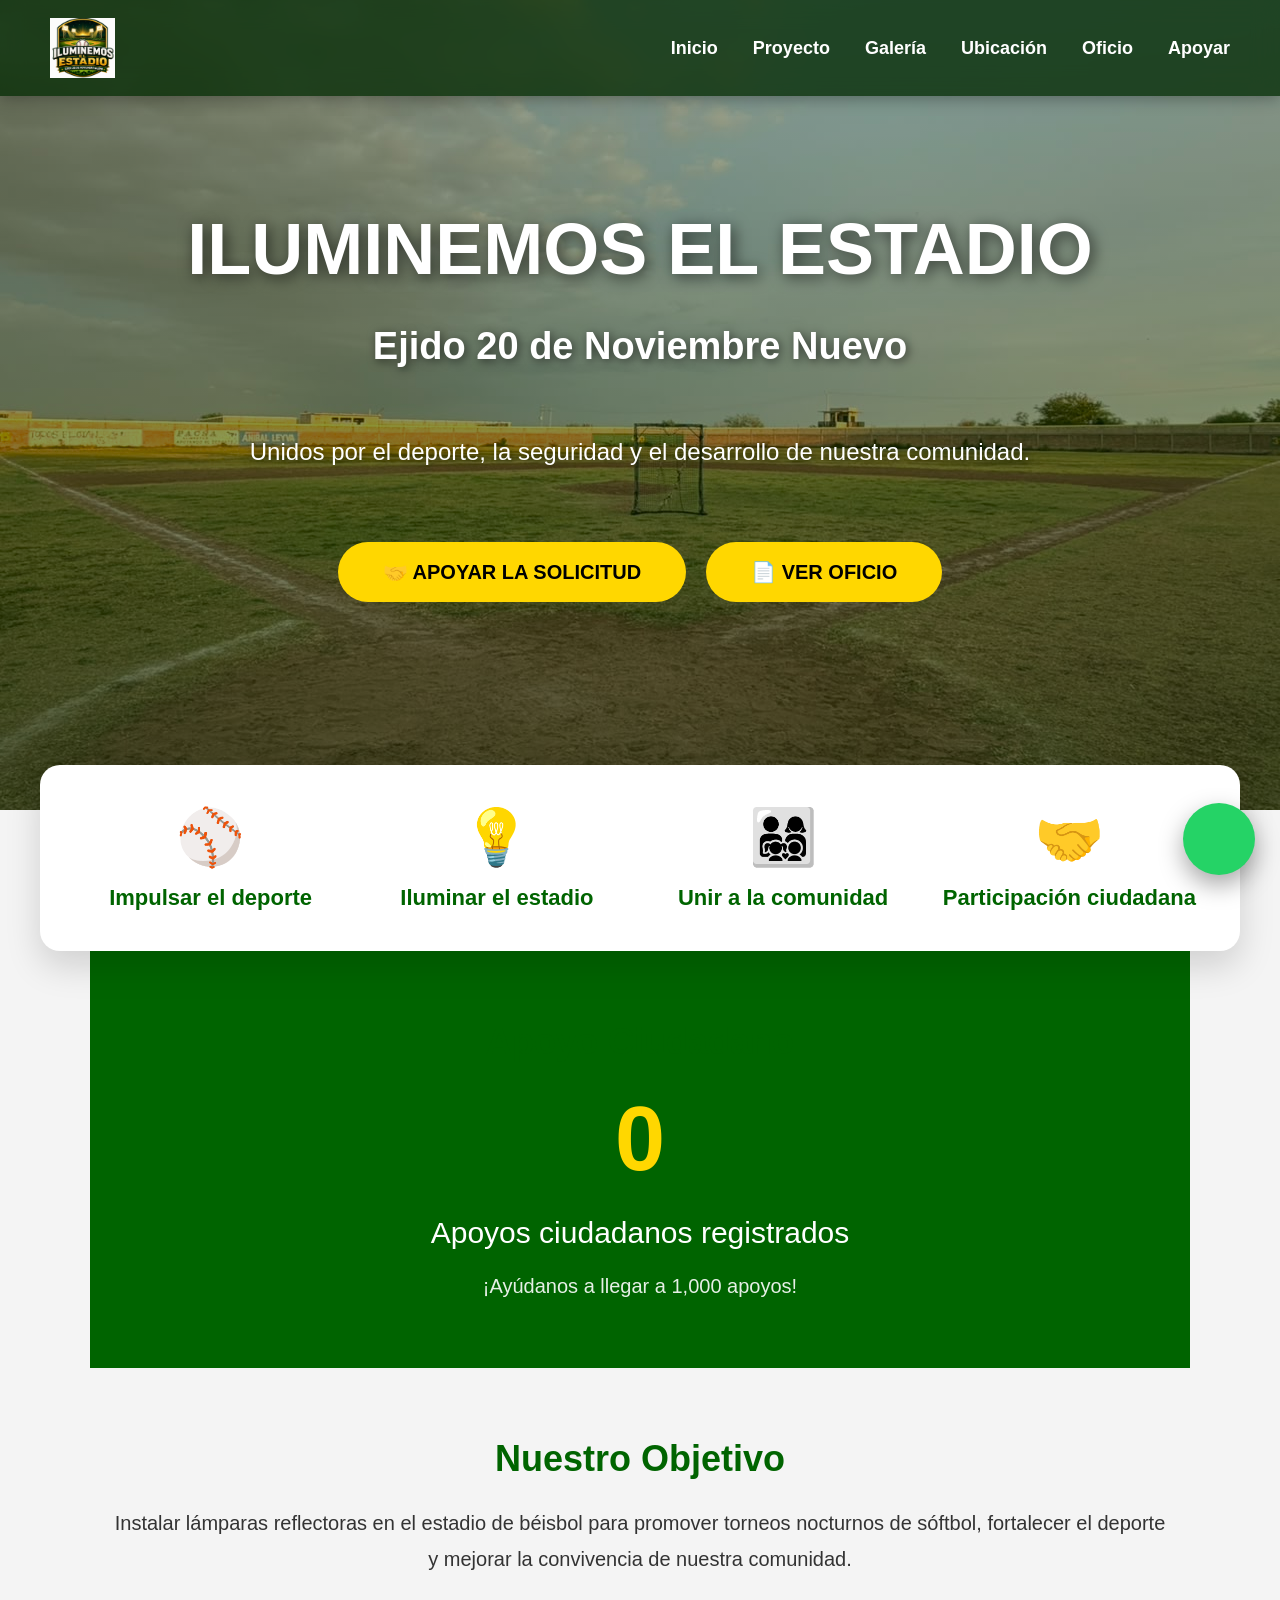
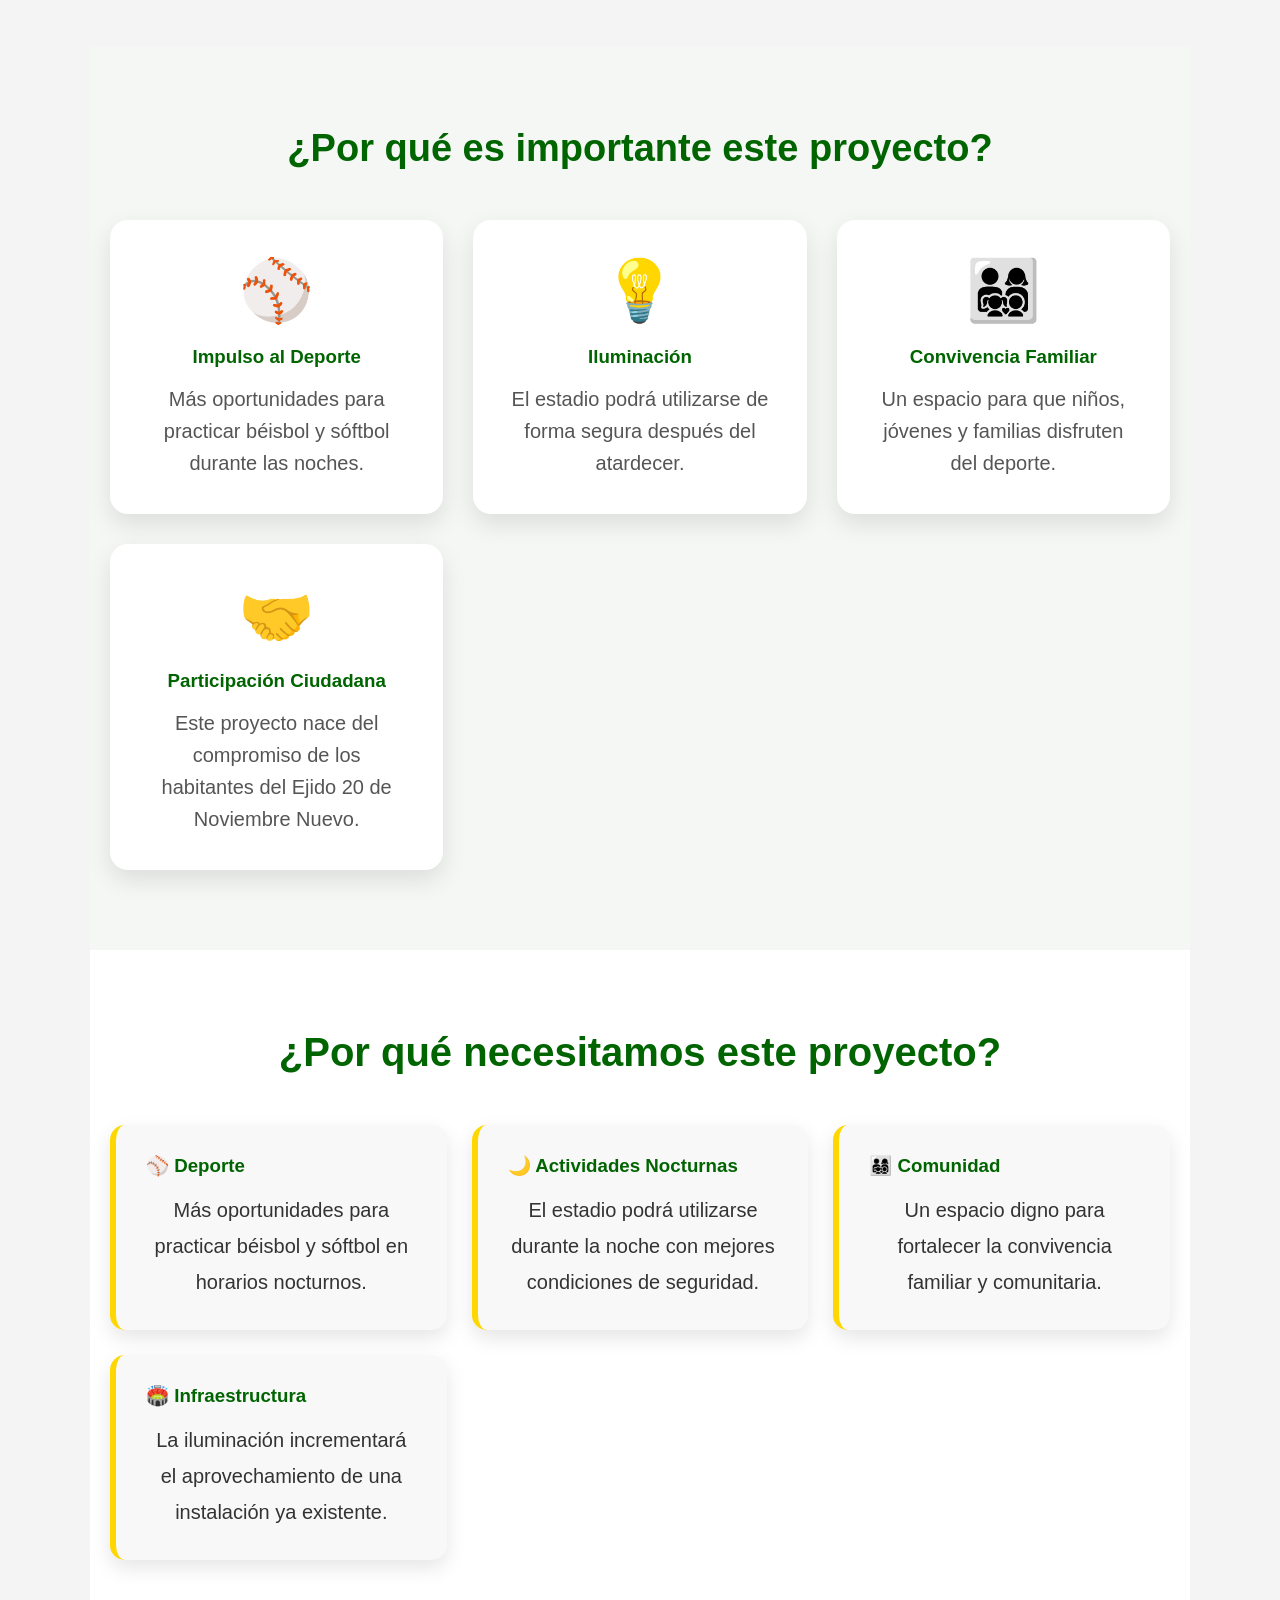
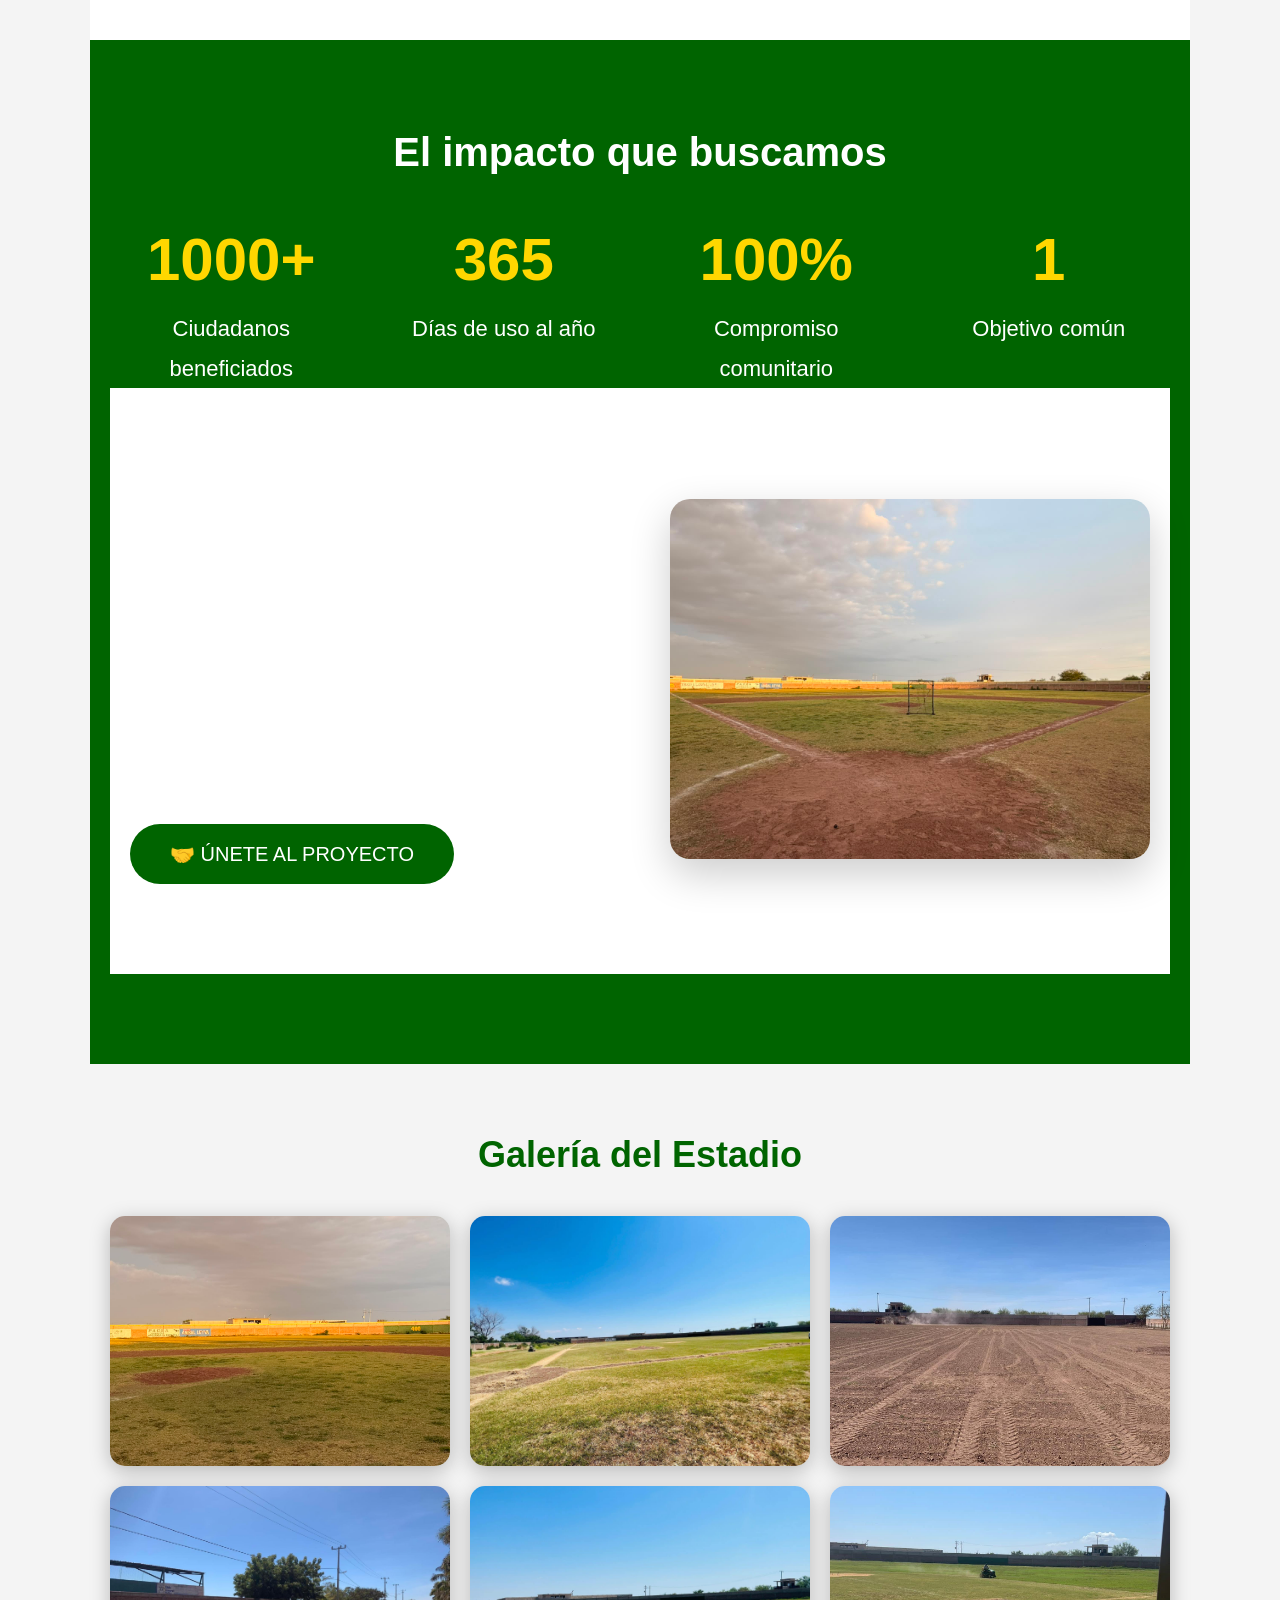
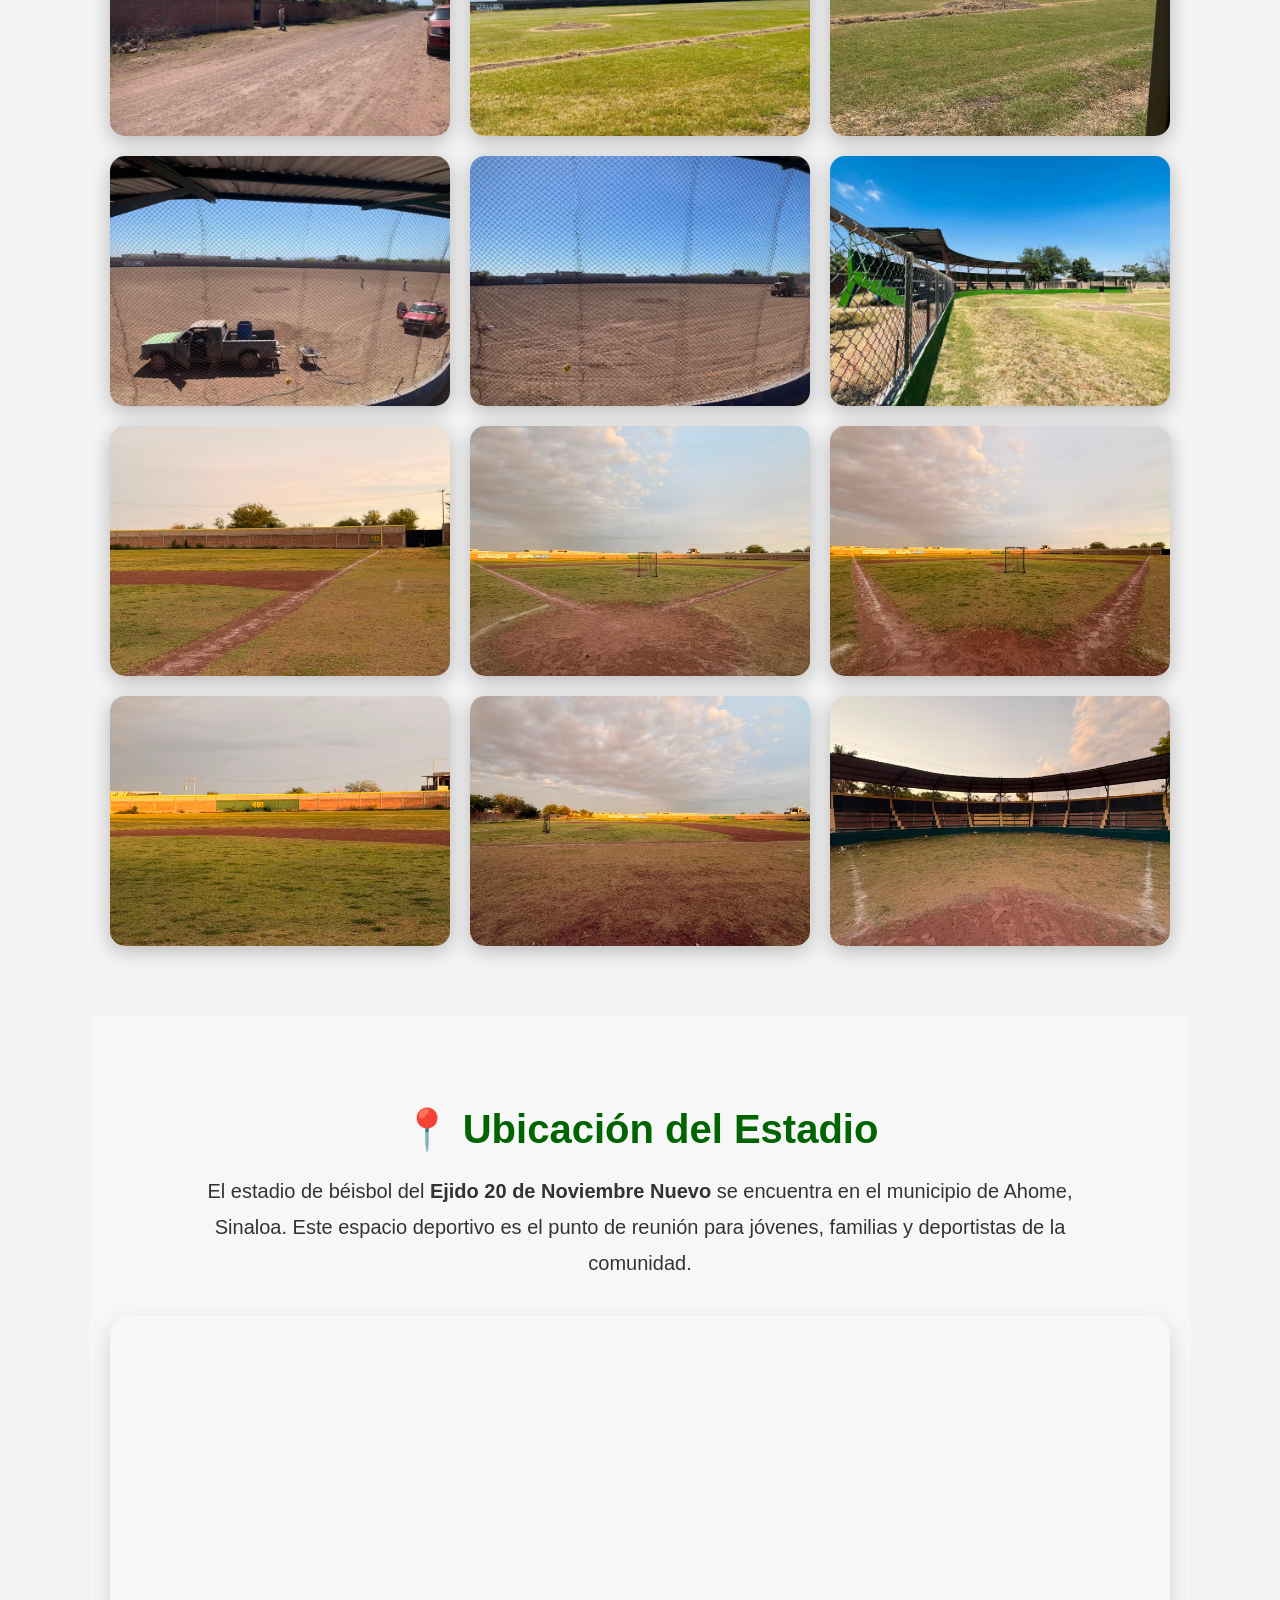
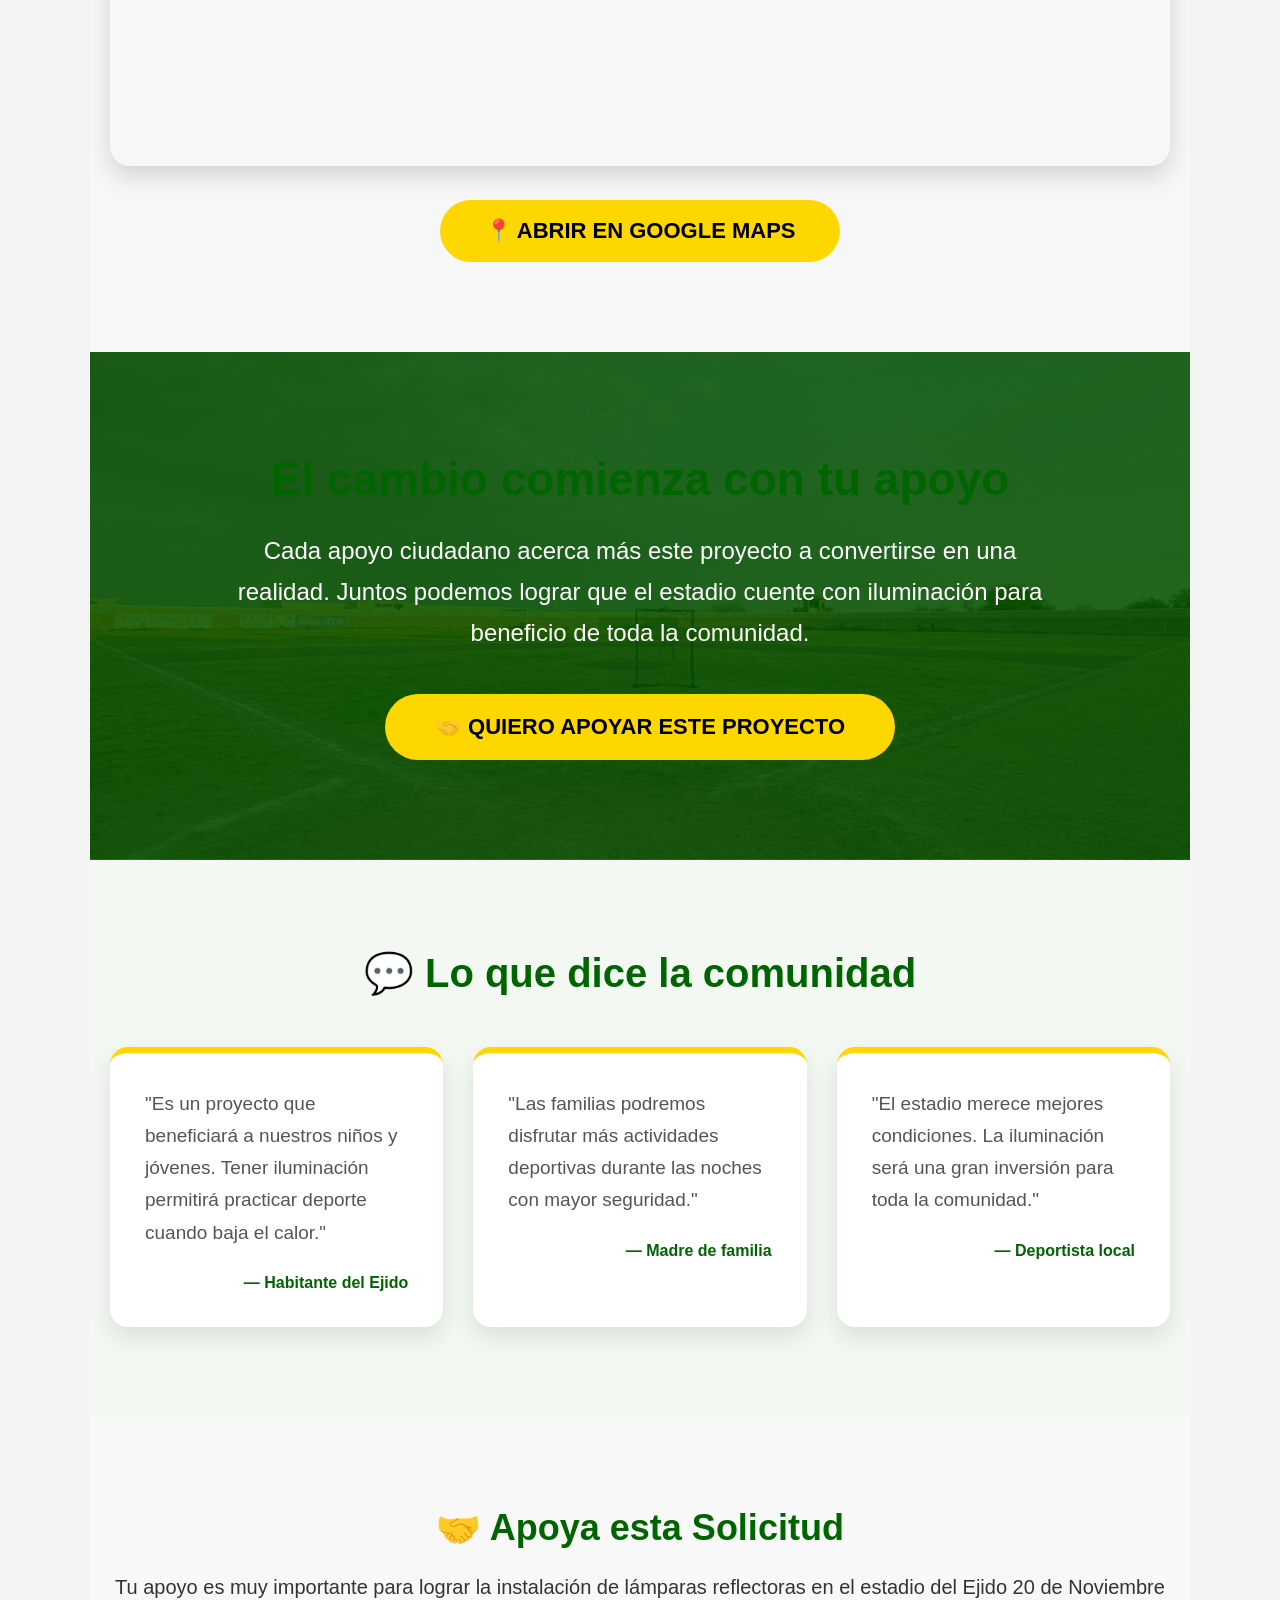
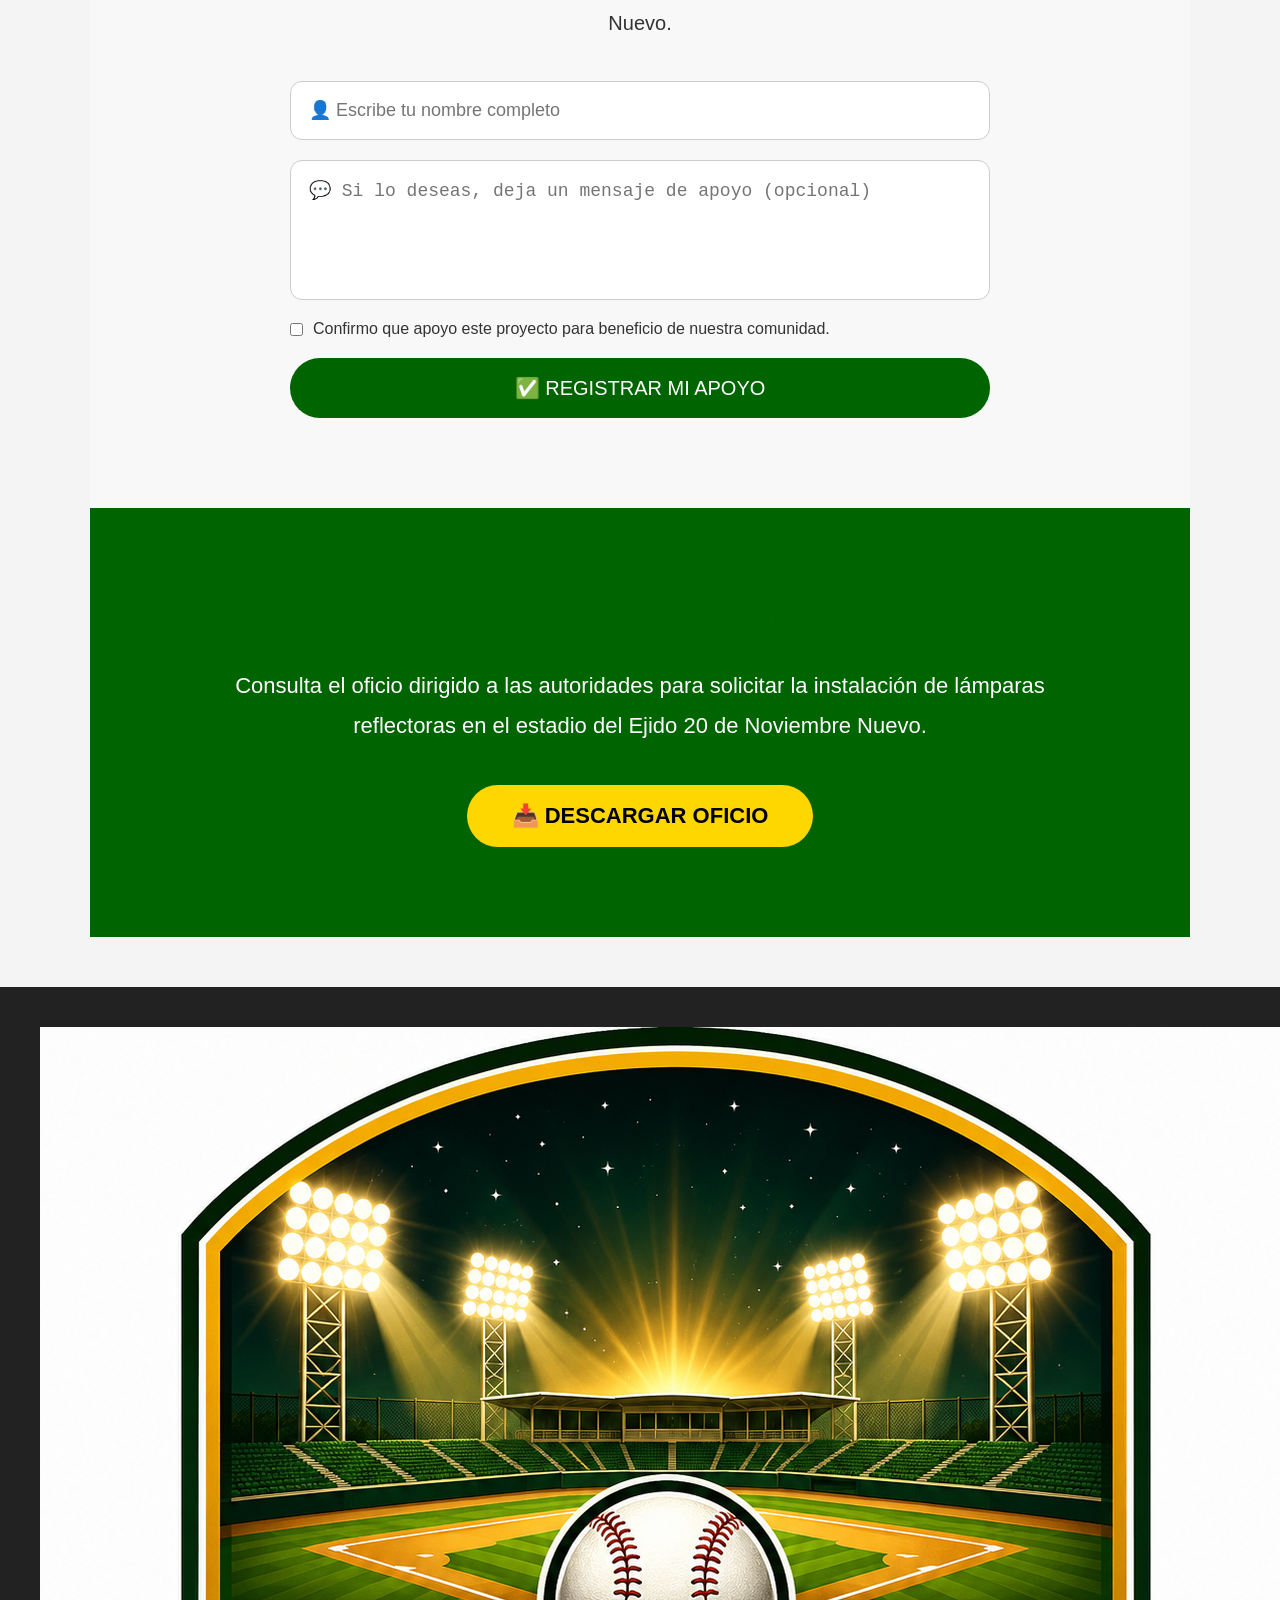
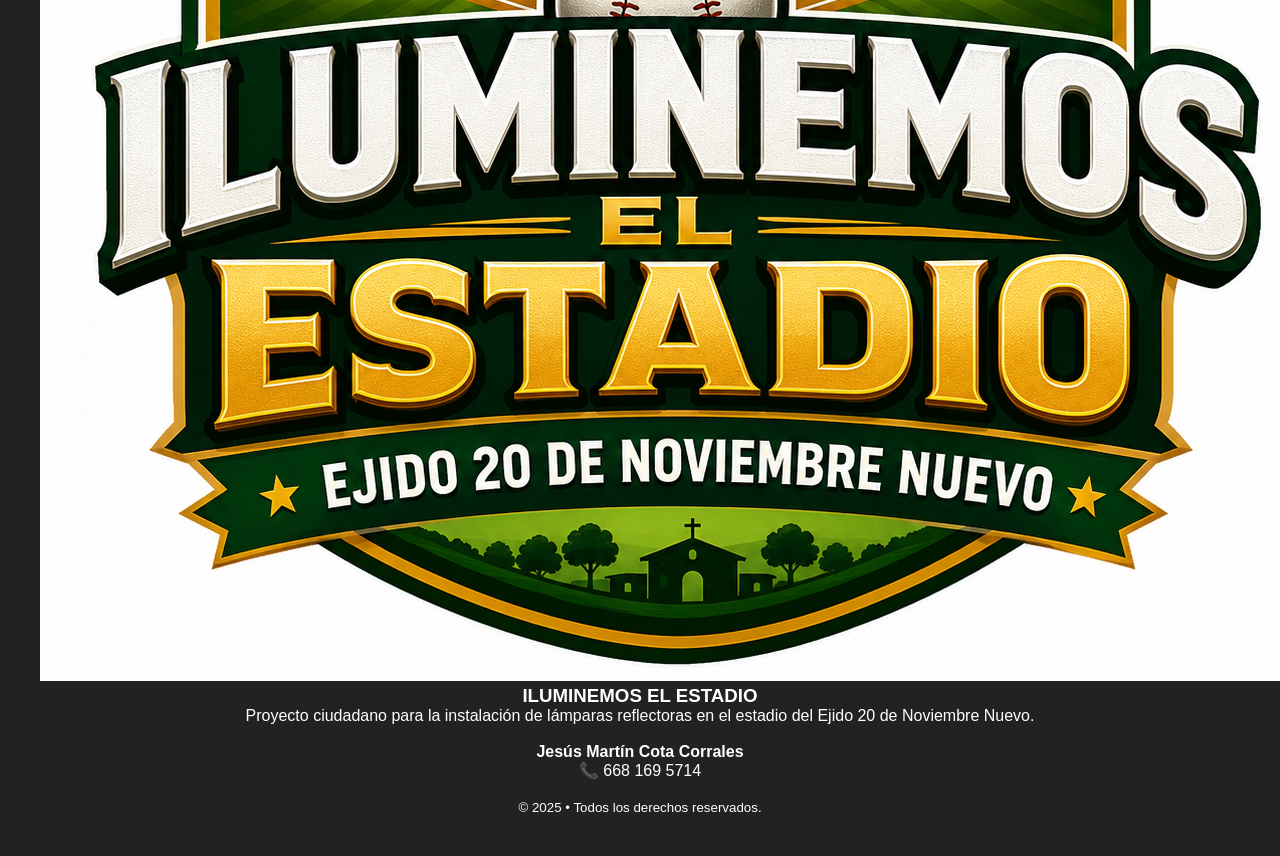
==== index.html @ bdc532b8 "Primera versión del proyecto Iluminemos el Estadio" ====
<!DOCTYPE html>
<html lang="es">

<head>

    <meta charset="UTF-8">

    <meta name="viewport" content="width=device-width, initial-scale=1.0">

    <title>Iluminemos el Estadio | Proyecto Ciudadano | Ejido 20 de Noviembre Nuevo</title>

    <meta property="og:title" content="Iluminemos el Estadio">

    <meta property="og:description"
          content="Proyecto ciudadano para instalar lámparas reflectoras en el estadio del Ejido 20 de Noviembre Nuevo.">

    <meta property="og:type" content="website">

    <meta property="og:image" content="img/estadio10.jpg">

    <meta property="og:locale" content="es_MX">

    <meta name="theme-color" content="#006400">

    <link rel="icon" type="image/png" href="assets/logo/logo.png">

    <link rel="stylesheet" href="assets/css/style.css">

</head>

<body>

<nav class="navbar">

    <div class="logo">
        <img src="assets/logo/logo.png" alt="Iluminemos el Estadio">
    </div>

    <ul>
        <li><a href="#">Inicio</a></li>
        <li><a href="#proyecto">Proyecto</a></li>
        <li><a href="#galeria">Galería</a></li>
        <li><a href="#ubicacion">Ubicación</a></li>
        <li><a href="#oficio">Oficio</a></li>
        <li><a href="#formulario">Apoyar</a></li>
    </ul>

</nav>

<header class="hero">

    <h1>ILUMINEMOS EL ESTADIO</h1>

    <h2>Ejido 20 de Noviembre Nuevo</h2>

    <p class="slogan">
        Unidos por el deporte, la seguridad y el desarrollo de nuestra comunidad.
    </p>

<div class="hero-buttons">
    <a href="#formulario">
        <button>🤝 APOYAR LA SOLICITUD</button>
    </a>

    <a href="docs/oficio.pdf" target="_blank">
        <button class="btn-secundario">📄 VER OFICIO</button>
    </a>
</div>

</header>
<section class="acciones">

    <div class="accion">
        ⚾
        <h3>Impulsar el deporte</h3>
    </div>

    <div class="accion">
        💡
        <h3>Iluminar el estadio</h3>
    </div>

    <div class="accion">
        👨‍👩‍👧‍👦
        <h3>Unir a la comunidad</h3>
    </div>

    <div class="accion">
        🤝
        <h3>Participación ciudadana</h3>
    </div>

</section>
<!-- ================= CONTADOR ================= -->

<section id="contador">

    <h2>Apoyo Ciudadano</h2>

    <div class="contador-box">

        <h1 id="numeroApoyos">0</h1>

<p>Apoyos ciudadanos registrados</p>

<p id="faltanApoyos"></p>

        <span>¡Ayúdanos a llegar a 1,000 apoyos!</span>

    </div>

</section>
<section id="proyecto">

    <h2>Nuestro Objetivo</h2>

    <p>
        Instalar lámparas reflectoras en el estadio de béisbol para promover
        torneos nocturnos de sóftbol, fortalecer el deporte y mejorar la
        convivencia de nuestra comunidad.
    </p>

</section>

<!-- ================= BENEFICIOS ================= -->

<section id="beneficios">

    <h2>¿Por qué es importante este proyecto?</h2>

    <div class="cards">

        <div class="card">
            <div class="icono">⚾</div>
            <h3>Impulso al Deporte</h3>
            <p>Más oportunidades para practicar béisbol y sóftbol durante las noches.</p>
        </div>

        <div class="card">
            <div class="icono">💡</div>
            <h3>Iluminación</h3>
            <p>El estadio podrá utilizarse de forma segura después del atardecer.</p>
        </div>

        <div class="card">
            <div class="icono">👨‍👩‍👧‍👦</div>
            <h3>Convivencia Familiar</h3>
            <p>Un espacio para que niños, jóvenes y familias disfruten del deporte.</p>
        </div>

        <div class="card">
            <div class="icono">🤝</div>
            <h3>Participación Ciudadana</h3>
            <p>Este proyecto nace del compromiso de los habitantes del Ejido 20 de Noviembre Nuevo.</p>
        </div>

    </div>

</section>
<section id="impacto">

    <h2>¿Por qué necesitamos este proyecto?</h2>

    <div class="impacto-grid">

        <div class="impacto-card">
            <h3>⚾ Deporte</h3>
            <p>Más oportunidades para practicar béisbol y sóftbol en horarios nocturnos.</p>
        </div>

        <div class="impacto-card">
            <h3>🌙 Actividades Nocturnas</h3>
            <p>El estadio podrá utilizarse durante la noche con mejores condiciones de seguridad.</p>
        </div>

        <div class="impacto-card">
            <h3>👨‍👩‍👧‍👦 Comunidad</h3>
            <p>Un espacio digno para fortalecer la convivencia familiar y comunitaria.</p>
        </div>

        <div class="impacto-card">
            <h3>🏟️ Infraestructura</h3>
            <p>La iluminación incrementará el aprovechamiento de una instalación ya existente.</p>
        </div>

    </div>

</section>
<section id="estadisticas">

    <h2>El impacto que buscamos</h2>

    <div class="stats">

        <div class="stat">
            <h3>1000+</h3>
            <p>Ciudadanos beneficiados</p>
        </div>

        <div class="stat">
            <h3>365</h3>
            <p>Días de uso al año</p>
        </div>

        <div class="stat">
            <h3>100%</h3>
            <p>Compromiso comunitario</p>
        </div>

        <div class="stat">
            <h3>1</h3>
            <p>Objetivo común</p>
        </div>

    </div>
    <section id="vision">

    <div class="vision-contenido">

        <div class="vision-texto">

            <h2>Nuestra Visión</h2>

            <p>
                Queremos que el estadio del Ejido 20 de Noviembre Nuevo sea un espacio
                iluminado, seguro y activo todos los días del año. La instalación de
                reflectores permitirá impulsar el deporte, fortalecer la convivencia
                familiar y brindar nuevas oportunidades para niñas, niños, jóvenes y
                adultos de nuestra comunidad.
            </p>

            <a href="#formulario">
                <button>🤝 ÚNETE AL PROYECTO</button>
            </a>

        </div>

        <div class="vision-imagen">

            <img src="img/estadio10.jpg" alt="Estadio">

        </div>

    </div>

</section>

</section>
<!-- ================= GALERÍA ================= -->

<section id="galeria">

    <h2>Galería del Estadio</h2>

    <div class="galeria">

        <img src="img/estadio0.jpg" alt="Estadio 0">
        <img src="img/estadio1.jpg" alt="Estadio 1">
        <img src="img/estadio2.jpg" alt="Estadio 2">
        <img src="img/estadio3.jpg" alt="Estadio 3">
        <img src="img/estadio4.jpg" alt="Estadio 4">
        <img src="img/estadio5.jpg" alt="Estadio 5">
        <img src="img/estadio6.jpg" alt="Estadio 6">
        <img src="img/estadio7.jpg" alt="Estadio 7">
        <img src="img/estadio8.jpg" alt="Estadio 8">
        <img src="img/estadio9.jpg" alt="Estadio 9">
        <img src="img/estadio10.jpg" alt="Estadio 10">
        <img src="img/estadio11.jpg" alt="Estadio 11">
        <img src="img/estadio12.jpg" alt="Estadio 12">
        <img src="img/estadio13.jpg" alt="Estadio 13">
        <img src="img/estadio14.jpg" alt="Estadio 14">

    </div>

</section>
<!-- ================= UBICACIÓN ================= -->

<section id="ubicacion">

    <h2>📍 Ubicación del Estadio</h2>

    <p>
        El estadio de béisbol del <strong>Ejido 20 de Noviembre Nuevo</strong>
        se encuentra en el municipio de Ahome, Sinaloa. Este espacio deportivo
        es el punto de reunión para jóvenes, familias y deportistas de la comunidad.
    </p>

    <div class="mapa">

        <iframe
            src="https://www.google.com/maps/embed?pb=!1m14!1m12!1m3!1d1481.0289539110402!2d-108.96845811746958!3d25.744906361401046!2m3!1f0!2f0!3f0!3m2!1i1024!2i768!4f13.1!5e1!3m2!1ses-419!2smx!4v1783543541616!5m2!1ses-419!2smx"
            width="100%"
            height="450"
            style="border:0;"
            allowfullscreen=""
            loading="lazy"
            referrerpolicy="strict-origin-when-cross-origin">
        </iframe>

    </div>

    <div class="ubicacion-boton">

        <a href="https://maps.google.com/?q=25.744906,-108.968458"
           target="_blank">

            <button class="btn-pdf">
                📍 ABRIR EN GOOGLE MAPS
            </button>

        </a>

    </div>

</section>
<!-- ================= APOYA EL PROYECTO ================= -->

<section id="cta">

    <h2>El cambio comienza con tu apoyo</h2>

    <p>
        Cada apoyo ciudadano acerca más este proyecto a convertirse en una realidad.
        Juntos podemos lograr que el estadio cuente con iluminación para beneficio
        de toda la comunidad.
    </p>

    <a href="#formulario">
        <button>🤝 QUIERO APOYAR ESTE PROYECTO</button>
    </a>

</section>
<!-- ================= TESTIMONIOS ================= -->

<section id="testimonios">

    <h2>💬 Lo que dice la comunidad</h2>

    <div class="testimonios-grid">

        <div class="testimonio">
            <p>
                "Es un proyecto que beneficiará a nuestros niños y jóvenes. Tener
                iluminación permitirá practicar deporte cuando baja el calor."
            </p>

            <h4>— Habitante del Ejido</h4>
        </div>

        <div class="testimonio">
            <p>
                "Las familias podremos disfrutar más actividades deportivas durante
                las noches con mayor seguridad."
            </p>

            <h4>— Madre de familia</h4>
        </div>

        <div class="testimonio">
            <p>
                "El estadio merece mejores condiciones. La iluminación será una gran
                inversión para toda la comunidad."
            </p>

            <h4>— Deportista local</h4>
        </div>

    </div>

</section>

<!-- ================= FORMULARIO ================= -->

<section id="formulario">

    <h2>🤝 Apoya esta Solicitud</h2>

    <p>
        Tu apoyo es muy importante para lograr la instalación de lámparas
        reflectoras en el estadio del Ejido 20 de Noviembre Nuevo.
    </p>

    <form class="formulario">

        <input
            type="text"
            placeholder="👤 Escribe tu nombre completo"
            required
        >

        <textarea
            placeholder="💬 Si lo deseas, deja un mensaje de apoyo (opcional)"
        ></textarea>

        <label class="check">

            <input type="checkbox" required>

            Confirmo que apoyo este proyecto para beneficio de nuestra comunidad.

        </label>

        <button type="submit">

            ✅ REGISTRAR MI APOYO

        </button>

    </form>
</section>
<!-- ================= OFICIO ================= -->

<section id="oficio">

    <h2> Oficio de Solicitud</h2>

    <p>
        Consulta el oficio dirigido a las autoridades para solicitar la instalación
        de lámparas reflectoras en el estadio del Ejido 20 de Noviembre Nuevo.
    </p>

    <a href="docs/oficio.pdf" target="_blank">
        <button class="btn-pdf">
            📥 DESCARGAR OFICIO
        </button>
    </a>

</section>
<footer>

    <img src="assets/logo/logo.png" class="logo-footer">

    <h3>ILUMINEMOS EL ESTADIO</h3>

    <p>
        Proyecto ciudadano para la instalación de lámparas reflectoras
        en el estadio del Ejido 20 de Noviembre Nuevo.
    </p>

    <br>

    <p>

        <strong>Jesús Martín Cota Corrales</strong>

        <br>

        📞 668 169 5714

    </p>

    <br>

    <small>

        © 2025 • Todos los derechos reservados.

    </small>

</footer>

<div id="visor" class="visor">

    <span id="cerrar">&times;</span>

    <img id="imagenGrande" src="" alt="Imagen ampliada">

</div>

<!-- BOTÓN DE WHATSAPP -->

<a href="https://wa.me/526681695714?text=Hola,%20quiero%20apoyar%20el%20proyecto%20de%20iluminación%20del%20estadio."
   class="whatsapp"
   target="_blank">

    <!-- Tu SVG -->

</a>

<!-- MENSAJE DE ÉXITO -->

<div id="mensajeExito" class="mensaje-exito">

    <div class="mensaje-box">

        <h2>¡Gracias por tu apoyo!</h2>

        <p>
            Tu apoyo fue registrado correctamente.
            Cada participación ayuda a fortalecer esta iniciativa ciudadana.
        </p>

        <button onclick="cerrarMensaje()">
            Aceptar
        </button>

    </div>

</div>
<script src="assets/js/script.js"></script>

</body>

</html>
---- assets/css/style.css ----
*{
    margin:0;
    padding:0;
    box-sizing:border-box;
}

body{
    font-family:Arial, Helvetica, sans-serif;
    background:#f4f4f4;
    color:#333;
}

.hero{
    .hero{

    ...

    padding:40px;
    padding-top:120px;

}
    min-height:90vh;
gap:20px;
    background:
        linear-gradient(
            rgba(0,40,0,.35),
            rgba(0,40,0,.55)
        ),
       url("../../img/estadio10.jpg");

    background-size:cover;
    background-position:center 40%;
    background-repeat:no-repeat;

    display:flex;
    flex-direction:column;
    justify-content:center;
    align-items:center;

    text-align:center;

    color:white;

    padding:40px;
}
.hero a{
    text-decoration:none;
}

.hero h1{
    font-size:72px;
    font-weight:800;
    text-shadow:3px 3px 15px rgba(0,0,0,.6);
    margin-bottom:15px;
}

.hero h2{
    font-size:38px;
    margin-bottom:25px;
    text-shadow:2px 2px 10px rgba(0,0,0,.6);
}

.hero p{
    max-width:850px;
    font-size:24px;
    line-height:1.6;
    text-shadow:2px 2px 8px rgba(0,0,0,.6);

}

.hero button{
    background:#FFD700;
    color:#000;
    border:none;
    padding:18px 45px;
    font-size:20px;
    border-radius:50px;
    cursor:pointer;
    font-weight:bold;
    transition:.3s;
}

.hero button:hover{
    background:#fff;
    transform:scale(1.05);
}

button:hover{
    background:#fff;
    transform:scale(1.05);
}

section{
    max-width:1100px;
    margin:auto;
    padding:70px 20px;
}

section h2{
    color:#006400;
    text-align:center;
    margin-bottom:25px;
    font-size:36px;
}

section p{
    font-size:20px;
    line-height:1.8;
    text-align:center;
}

footer{
    background:#222;
    color:white;
    text-align:center;
    padding:40px;
    margin-top:50px;
}
.hero-buttons{
    display:flex;
    gap:20px;
    flex-wrap:wrap;
    justify-content:center;
    margin-top:30px;
}

.slogan{
    max-width:800px;
    margin:20px auto;
    font-size:24px;
    line-height:1.6;
}

.btn-secundario{
    background:#ffffff;
    color:#006400;
}

.btn-secundario:hover{
    background:#f1f1f1;
}
.navbar{
    position:fixed;
    top:0;
    left:0;
    width:100%;

    display:flex;
    justify-content:space-between;
    align-items:center;

    padding:18px 50px;

    background:rgba(0,40,0,.75);

    backdrop-filter:blur(12px);

    box-shadow:0 5px 20px rgba(0,0,0,.30);

    z-index:1000;
}

.navbar ul{
    display:flex;
    list-style:none;
    gap:35px;
    margin:0;
    padding:0;
}

.navbar li{
    list-style:none;
}

.navbar a{
    color:white;
    text-decoration:none;
    font-weight:bold;
    font-size:18px;
}

.logo{
    color:white;
    font-size:24px;
}
/* ===== GALERÍA ===== */

.galeria{
    display:grid;
    grid-template-columns:repeat(auto-fit,minmax(300px,1fr));
    gap:20px;
    margin-top:40px;
}

.galeria img{
    width:100%;
    height:250px;
    object-fit:cover;
    border-radius:15px;
    box-shadow:0 5px 20px rgba(0,0,0,.25);
    transition:.4s;
    cursor:pointer;
}

.galeria img:hover{
    transform:scale(1.05);
}
html{
    scroll-behavior:smooth;
}

.navbar{
    box-shadow:0 3px 15px rgba(0,0,0,.30);
}

.navbar a:hover{
    color:#FFD700;
}
/*==========================
      BENEFICIOS
==========================*/

#beneficios{
    background:#f5f7f4;
    padding:80px 20px;
}

#beneficios h2{
    text-align:center;
    color:#006400;
    font-size:38px;
    margin-bottom:50px;
}

.cards{
    max-width:1200px;
    margin:auto;

    display:grid;
    grid-template-columns:repeat(auto-fit,minmax(250px,1fr));
    gap:30px;
}

.card{
    background:white;
    padding:35px;
    border-radius:18px;
    text-align:center;
    box-shadow:0 10px 25px rgba(0,0,0,.10);
    transition:.35s;
}

.card:hover{
    transform:translateY(-10px);
    box-shadow:0 15px 35px rgba(0,0,0,.18);
}

.icono{
    font-size:60px;
    margin-bottom:20px;
}

.card h3{
    color:#006400;
    margin-bottom:15px;
}

.card p{
    color:#555;
    line-height:1.6;
}
/*==========================
        OFICIO
==========================*/

#oficio{

    background:#006400;
    color:white;
    text-align:center;

    padding:90px 20px;

}

#oficio h2{

    font-size:42px;
    margin-bottom:20px;

}

#oficio p{

    max-width:850px;

    margin:auto;

    margin-bottom:40px;

    font-size:22px;

}

.btn-pdf{

    background:#FFD700;

    color:#000;

    padding:18px 45px;

    border:none;

    border-radius:50px;

    font-size:22px;

    cursor:pointer;

    font-weight:bold;

}

.btn-pdf:hover{

    background:white;

}
/*==========================
        CONTADOR
==========================*/

#contador{

    background:#006400;
    color:white;
    text-align:center;
    padding:70px 20px;

}

.contador-box{

    max-width:700px;
    margin:auto;

}

#numeroApoyos{

    font-size:90px;
    color:#FFD700;
    margin:15px 0;

}

.contador-box p{

    font-size:30px;
    margin-bottom:10px;

}

.contador-box span{

    font-size:20px;
    opacity:.9;

}
/* ================= IMPACTO ================= */

#impacto{
    padding:80px 20px;
    background:#ffffff;
}

#impacto h2{
    text-align:center;
    color:#006400;
    margin-bottom:50px;
    font-size:40px;
}

.impacto-grid{
    max-width:1200px;
    margin:auto;
    display:grid;
    grid-template-columns:repeat(auto-fit,minmax(260px,1fr));
    gap:25px;
}

.impacto-card{
    background:#f8f8f8;
    border-left:6px solid #FFD700;
    padding:30px;
    border-radius:15px;
    box-shadow:0 8px 20px rgba(0,0,0,.10);
    transition:.3s;
}

.impacto-card:hover{
    transform:translateY(-8px);
}

.impacto-card h3{
    color:#006400;
    margin-bottom:15px;
}
/*==========================
      FORMULARIO
==========================*/

#formulario{

    background:#f8f8f8;

    padding:90px 20px;

}

#formulario h2{

    text-align:center;

    color:#006400;

    margin-bottom:20px;

}

#formulario p{

    text-align:center;

    margin-bottom:40px;

}

.formulario{

    max-width:700px;

    margin:auto;

    display:flex;

    flex-direction:column;

    gap:20px;

}

.formulario input,
.formulario textarea{

    padding:18px;

    border-radius:12px;

    border:1px solid #ccc;

    font-size:18px;

}

.formulario textarea{

    height:140px;

    resize:none;

}

.check{

    display:flex;

    gap:10px;

    align-items:center;

}

.formulario button{

    background:#006400;

    color:white;

    border:none;

    padding:18px;

    border-radius:50px;

    font-size:20px;

    cursor:pointer;

}

.formulario button:hover{

    background:#0a7d0a;

}
/*==========================
      VISOR DE IMÁGENES
==========================*/

.visor{
    display:none;
    position:fixed;
    top:0;
    left:0;
    width:100%;
    height:100%;
    background:rgba(0,0,0,.9);
    justify-content:center;
    align-items:center;
    z-index:9999;
}

.visor img{
    max-width:90%;
    max-height:90%;
    border-radius:15px;
}

#cerrar{
    position:absolute;
    top:20px;
    right:40px;
    font-size:60px;
    color:white;
    cursor:pointer;
}

#cerrar:hover{
    color:#FFD700;
}
/*==========================
      ESTADÍSTICAS
==========================*/

#estadisticas{
    background:#006400;
    color:white;
    padding:90px 20px;
}

#estadisticas h2{
    text-align:center;
    color:white;
    margin-bottom:50px;
    font-size:40px;
}

.stats{
    max-width:1200px;
    margin:auto;

    display:grid;
    grid-template-columns:repeat(auto-fit,minmax(220px,1fr));
    gap:30px;
}

.stat{
    text-align:center;
}

.stat h3{
    font-size:60px;
    color:#FFD700;
    margin-bottom:15px;
}

.stat p{
    font-size:22px;
}
/*==========================
        NUESTRA VISIÓN
==========================*/

#vision{
    padding:90px 20px;
    background:white;
}

.vision-contenido{
    max-width:1200px;
    margin:auto;

    display:flex;
    align-items:center;
    gap:60px;
    flex-wrap:wrap;
}

.vision-texto{
    flex:1;
    min-width:320px;
}

.vision-texto h2{
    color:#006400;
    font-size:42px;
    margin-bottom:25px;
}

.vision-texto p{
    font-size:20px;
    line-height:1.8;
    text-align:justify;
    margin-bottom:35px;
}

.vision-imagen{
    flex:1;
    min-width:320px;
}

.vision-imagen img{
    width:100%;
    border-radius:20px;
    box-shadow:0 15px 40px rgba(0,0,0,.20);
}

.vision-texto button{
    background:#006400;
    color:white;
    border:none;
    padding:18px 40px;
    border-radius:50px;
    font-size:20px;
    cursor:pointer;
    transition:.3s;
}

.vision-texto button:hover{
    background:#008000;
}
/*==========================
      ACCIONES
==========================*/

.acciones{

    background:white;

    display:grid;

    grid-template-columns:repeat(auto-fit,minmax(220px,1fr));

    gap:25px;

    padding:40px;

    margin-top:-45px;

    max-width:1200px;

    margin-left:auto;

    margin-right:auto;

    border-radius:20px;

    box-shadow:0 15px 35px rgba(0,0,0,.15);

    position:relative;

    z-index:5;

}

.accion{

    text-align:center;

    font-size:55px;

}

.accion h3{

    margin-top:15px;

    color:#006400;

    font-size:22px;

}
/*==========================
          LOGO
==========================*/

.logo img{
    height:60px;
    width:auto;
    display:block;
}

@media (max-width:768px){

    .logo img{
        height:45px;
    }

}
/* ==========================
      LLAMADO A LA ACCIÓN
========================== */

#cta{
    background:
        linear-gradient(rgba(0,80,0,.85),rgba(0,80,0,.85)),
        url("../../img/estadio10.jpg");

    background-size:cover;
    background-position:center;

    text-align:center;
    color:white;

    padding:100px 20px;
}

#cta h2{
    font-size:46px;
    margin-bottom:25px;
}

#cta p{
    max-width:850px;
    margin:auto;
    margin-bottom:40px;

    font-size:24px;
    line-height:1.7;
}

#cta button{
    background:#FFD700;
    color:#000;

    padding:20px 50px;
    border:none;
    border-radius:60px;

    font-size:22px;
    font-weight:bold;
    cursor:pointer;

    transition:.3s;
}

#cta button:hover{
    background:white;
    transform:scale(1.05);
}
/*==========================
      WHATSAPP
==========================*/

.whatsapp{

    position:fixed;

    right:25px;

    bottom:25px;

    width:70px;

    height:70px;

    background:#25D366;

    color:white;

    border-radius:50%;

    display:flex;

    justify-content:center;

    align-items:center;

    font-size:36px;

    text-decoration:none;

    box-shadow:0 8px 20px rgba(0,0,0,.35);

    transition:.3s;

    z-index:9999;

}

.whatsapp:hover{

    transform:scale(1.12);

    background:#1ebe5d;

}
/*=========================
      WHATSAPP
=========================*/

.whatsapp{

    position:fixed;

    right:25px;

    bottom:25px;

    width:72px;

    height:72px;

    background:#25D366;

    border-radius:50%;

    display:flex;

    justify-content:center;

    align-items:center;

    box-shadow:0 10px 25px rgba(0,0,0,.35);

    transition:.3s;

    z-index:9999;

    animation:latido 2s infinite;

}

.whatsapp:hover{

    transform:scale(1.15);

    animation:none;

}

.whatsapp svg{

    width:38px;

    height:38px;

}

@keyframes latido{

    0%{

        transform:scale(1);

    }

    50%{

        transform:scale(1.08);

    }

    100%{

        transform:scale(1);

    }


}
/*==========================
      TESTIMONIOS
==========================*/

#testimonios{

    padding:90px 20px;

    background:#f4f8f3;

}

#testimonios h2{

    text-align:center;

    color:#006400;

    margin-bottom:50px;

    font-size:40px;

}

.testimonios-grid{

    max-width:1200px;

    margin:auto;

    display:grid;

    grid-template-columns:repeat(auto-fit,minmax(300px,1fr));

    gap:30px;

}

.testimonio{

    background:white;

    padding:35px;

    border-radius:18px;

    box-shadow:0 10px 25px rgba(0,0,0,.10);

    border-top:6px solid #FFD700;

    transition:.3s;

}

.testimonio:hover{

    transform:translateY(-8px);

}

.testimonio p{

    font-size:19px;

    line-height:1.7;

    color:#555;

    text-align:left;

}

.testimonio h4{

    margin-top:25px;

    color:#006400;

    text-align:right;

}
/*==========================
        UBICACIÓN
==========================*/

#ubicacion{

    padding:90px 20px;

    background:#f8f8f8;

}

#ubicacion h2{

    text-align:center;

    color:#006400;

    margin-bottom:20px;

}

#ubicacion p{

    max-width:800px;

    margin:0 auto 35px;

    text-align:center;

}

#ubicacion iframe{

    width:100%;

    border:none;

    border-radius:20px;

    box-shadow:0 10px 25px rgba(0,0,0,.15);

}
/*==========================
        UBICACIÓN
==========================*/

#ubicacion{

    background:#f7f7f7;

    padding:90px 20px;

}

#ubicacion h2{

    text-align:center;

    color:#006400;

    font-size:40px;

    margin-bottom:20px;

}

#ubicacion p{

    max-width:900px;

    margin:0 auto 35px;

    text-align:center;

    font-size:20px;

    line-height:1.8;

}

.mapa{

    max-width:1100px;

    margin:auto;

}

.mapa iframe{

    width:100%;

    border-radius:20px;

    box-shadow:0 10px 30px rgba(0,0,0,.20);

}

.ubicacion-boton{

    text-align:center;

    margin-top:30px;

}
/*==========================
      RESPONSIVE
==========================*/

@media (max-width:768px){

    .navbar{

        flex-direction:column;
        padding:15px;

    }

    .navbar ul{

        flex-wrap:wrap;
        justify-content:center;
        gap:15px;
        margin-top:15px;

    }

    .hero{

        padding:140px 20px 80px;

        min-height:100vh;

    }

    .hero h1{

        font-size:42px;

    }

    .hero h2{

        font-size:24px;

    }

    .hero p{

        font-size:18px;

    }

    .hero-buttons{

        flex-direction:column;
        width:100%;

    }

    .hero-buttons a{

        width:100%;

    }

    .hero button{

        width:100%;

    }

    section{

        padding:60px 20px;

    }

    section h2{

        font-size:30px;

    }

    .contador-box p{

        font-size:22px;

    }

    #numeroApoyos{

        font-size:70px;

    }

    .vision-contenido{

        flex-direction:column;

    }

    .vision-imagen img{

        width:100%;

    }

    .galeria{

        grid-template-columns:1fr;

    }

}
.logo img{

    width:65px;

    transition:.3s;

}

.logo img:hover{

    transform:rotate(-8deg) scale(1.1);

}
section{
    scroll-margin-top: 100px;
}
#faltanApoyos{

    margin-top:15px;

    font-size:20px;

    color:#FFD700;

    font-weight:bold;

}
.mensaje-exito{
    position: fixed;
    top: 0;
    left: 0;
    width: 100%;
    height: 100%;
    background: rgba(0,0,0,.6);

    display: none; /* Muy importante */

    justify-content: center;
    align-items: center;
    z-index: 9999;
}

.mensaje-box{
    background: white;
    width: 90%;
    max-width: 450px;
    padding: 30px;
    border-radius: 15px;
    text-align: center;
    box-shadow: 0 10px 30px rgba(0,0,0,.3);
}

.mensaje-box h2{
    color: #0b6b0b;
    margin-bottom: 15px;
}

.mensaje-box p{
    margin-bottom: 20px;
    line-height: 1.6;
}

.mensaje-box button{
    background: #0b6b0b;
    color: white;
    border: none;
    padding: 12px 30px;
    border-radius: 30px;
    cursor: pointer;
    font-size: 16px;
}

.mensaje-box button:hover{
    background: #0f8c0f;
}
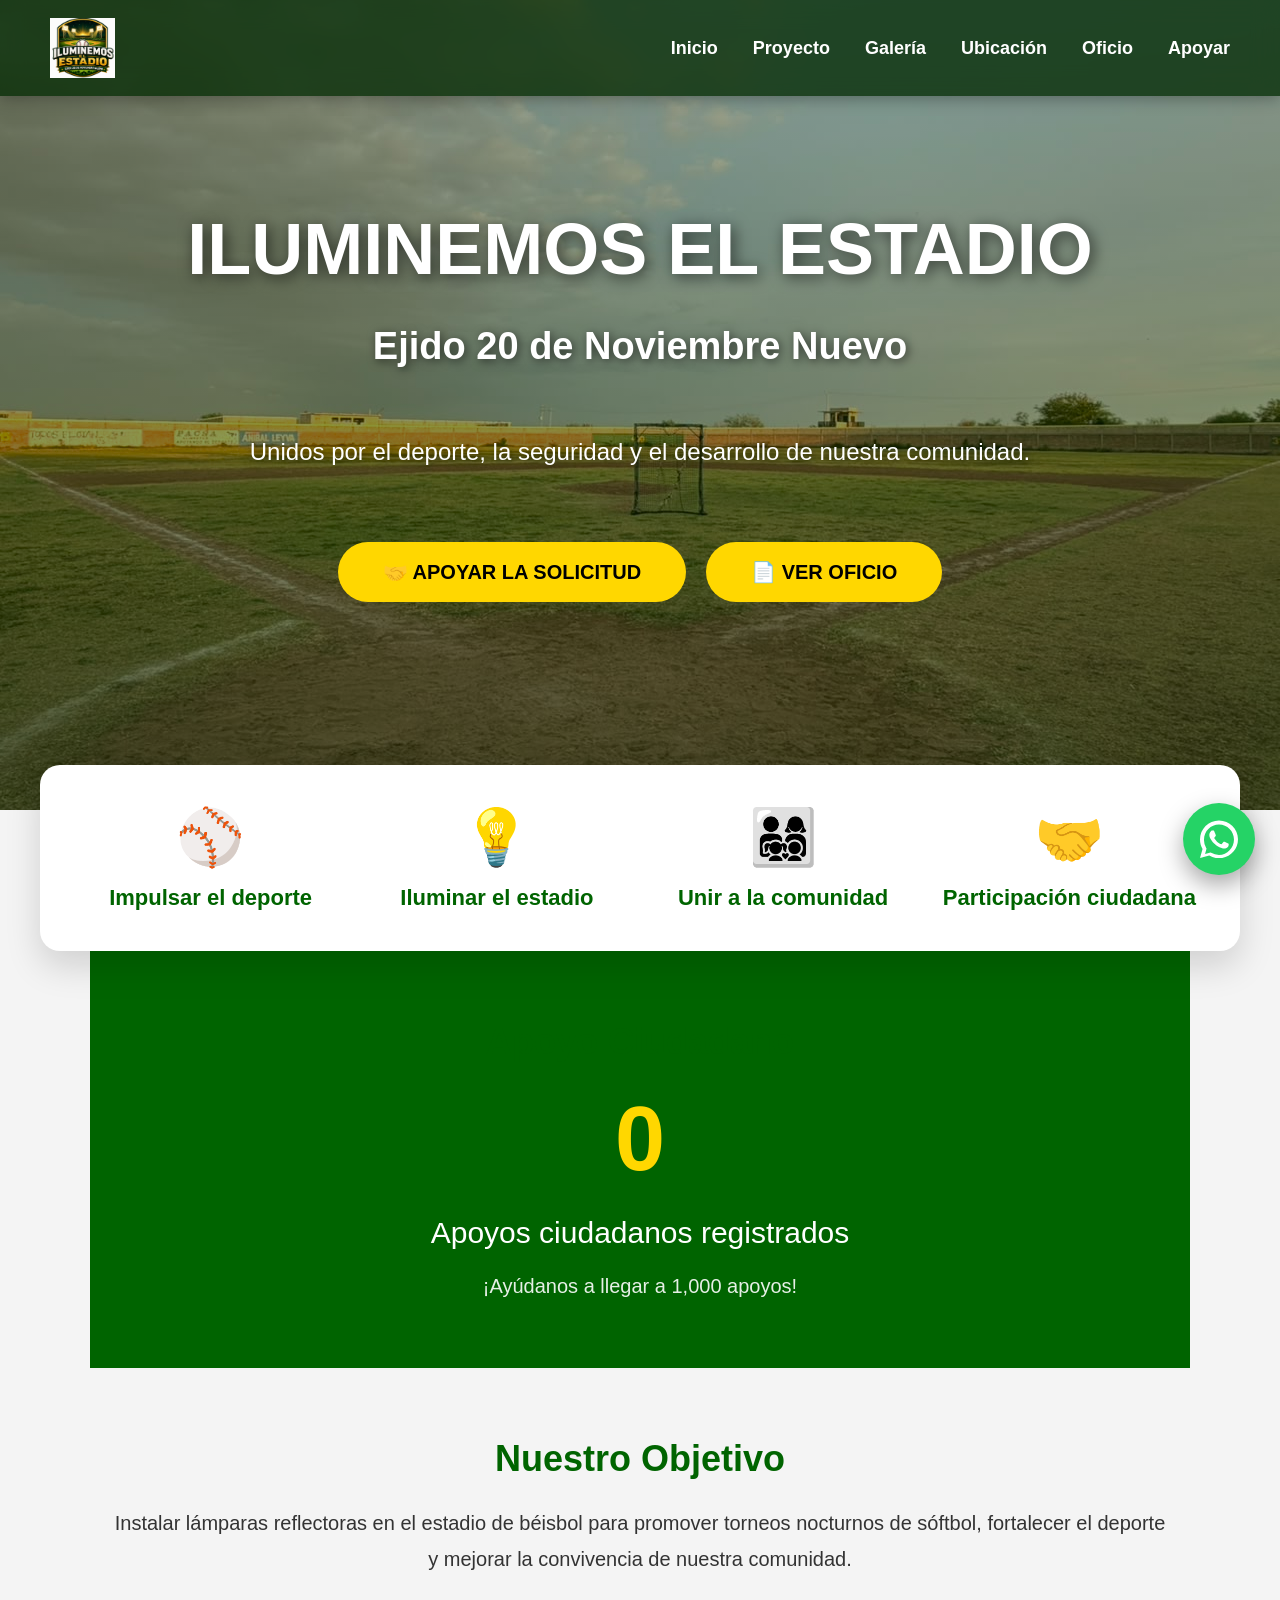
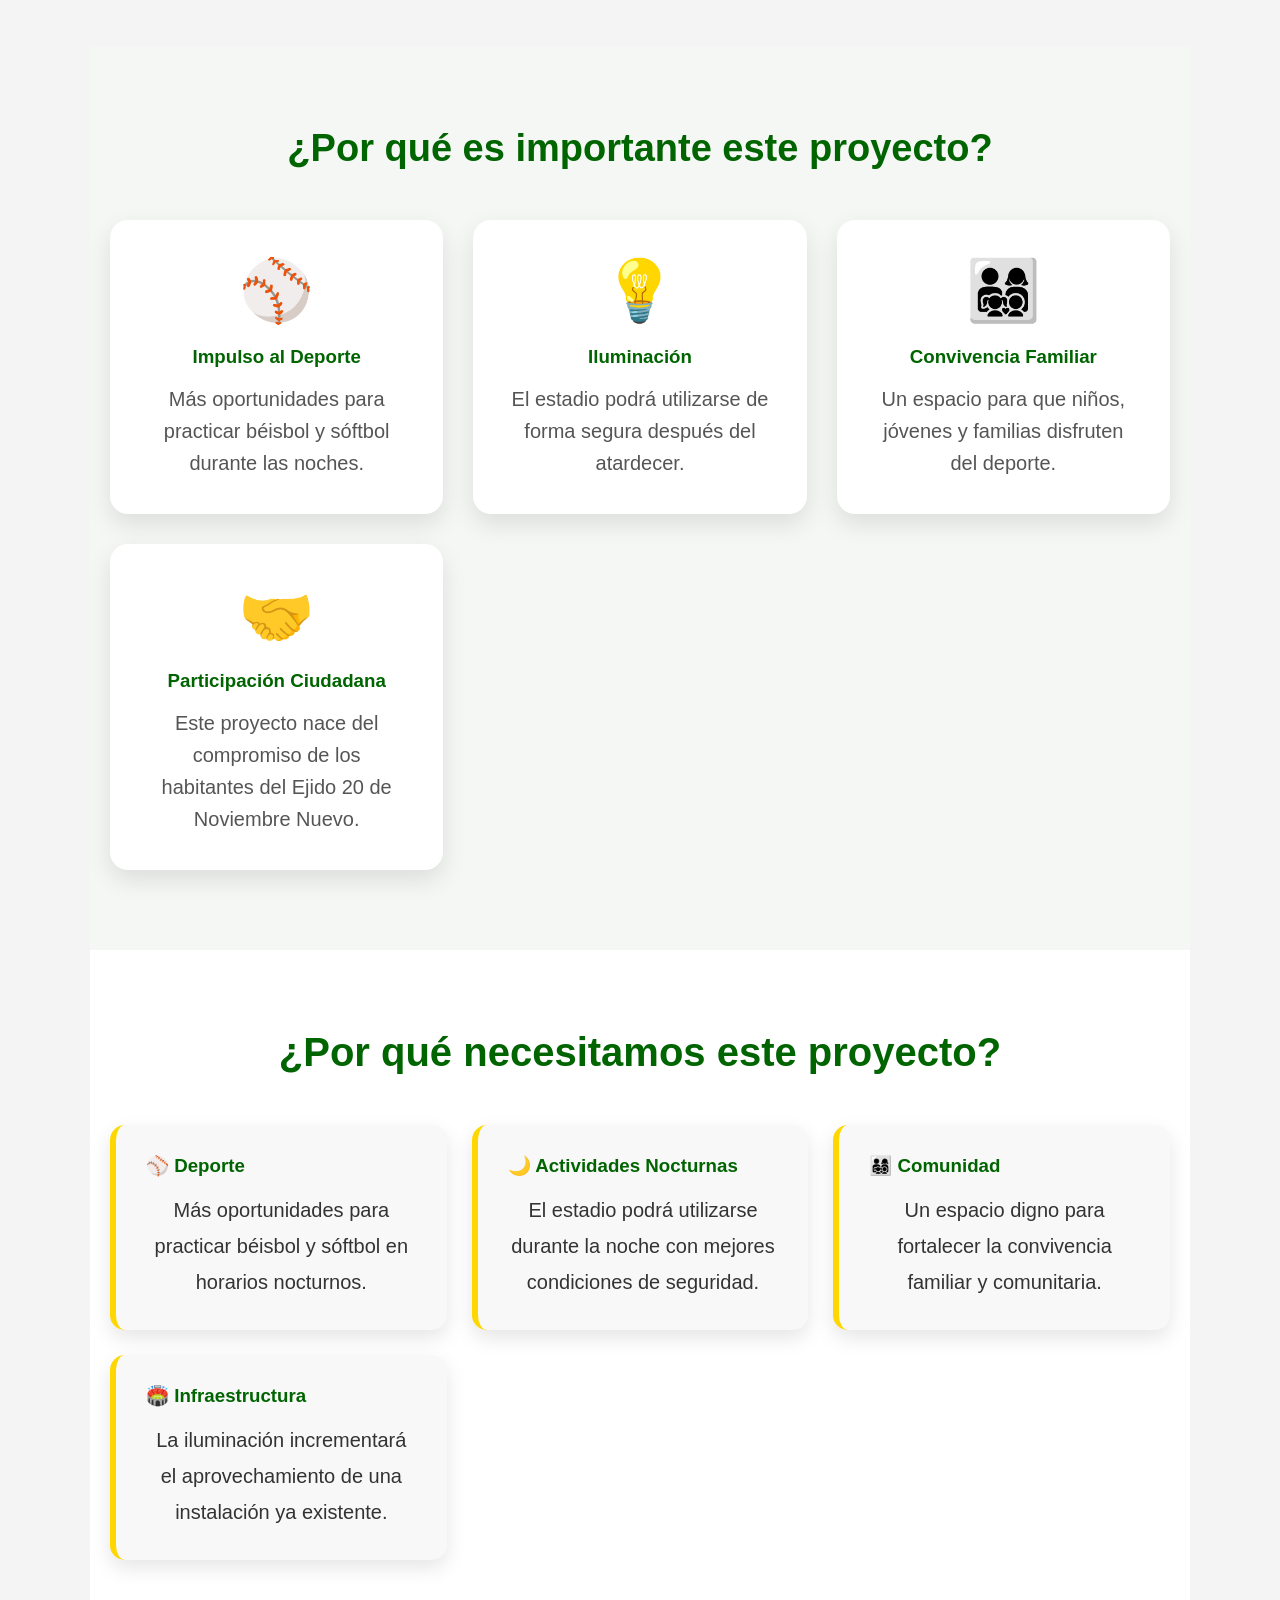
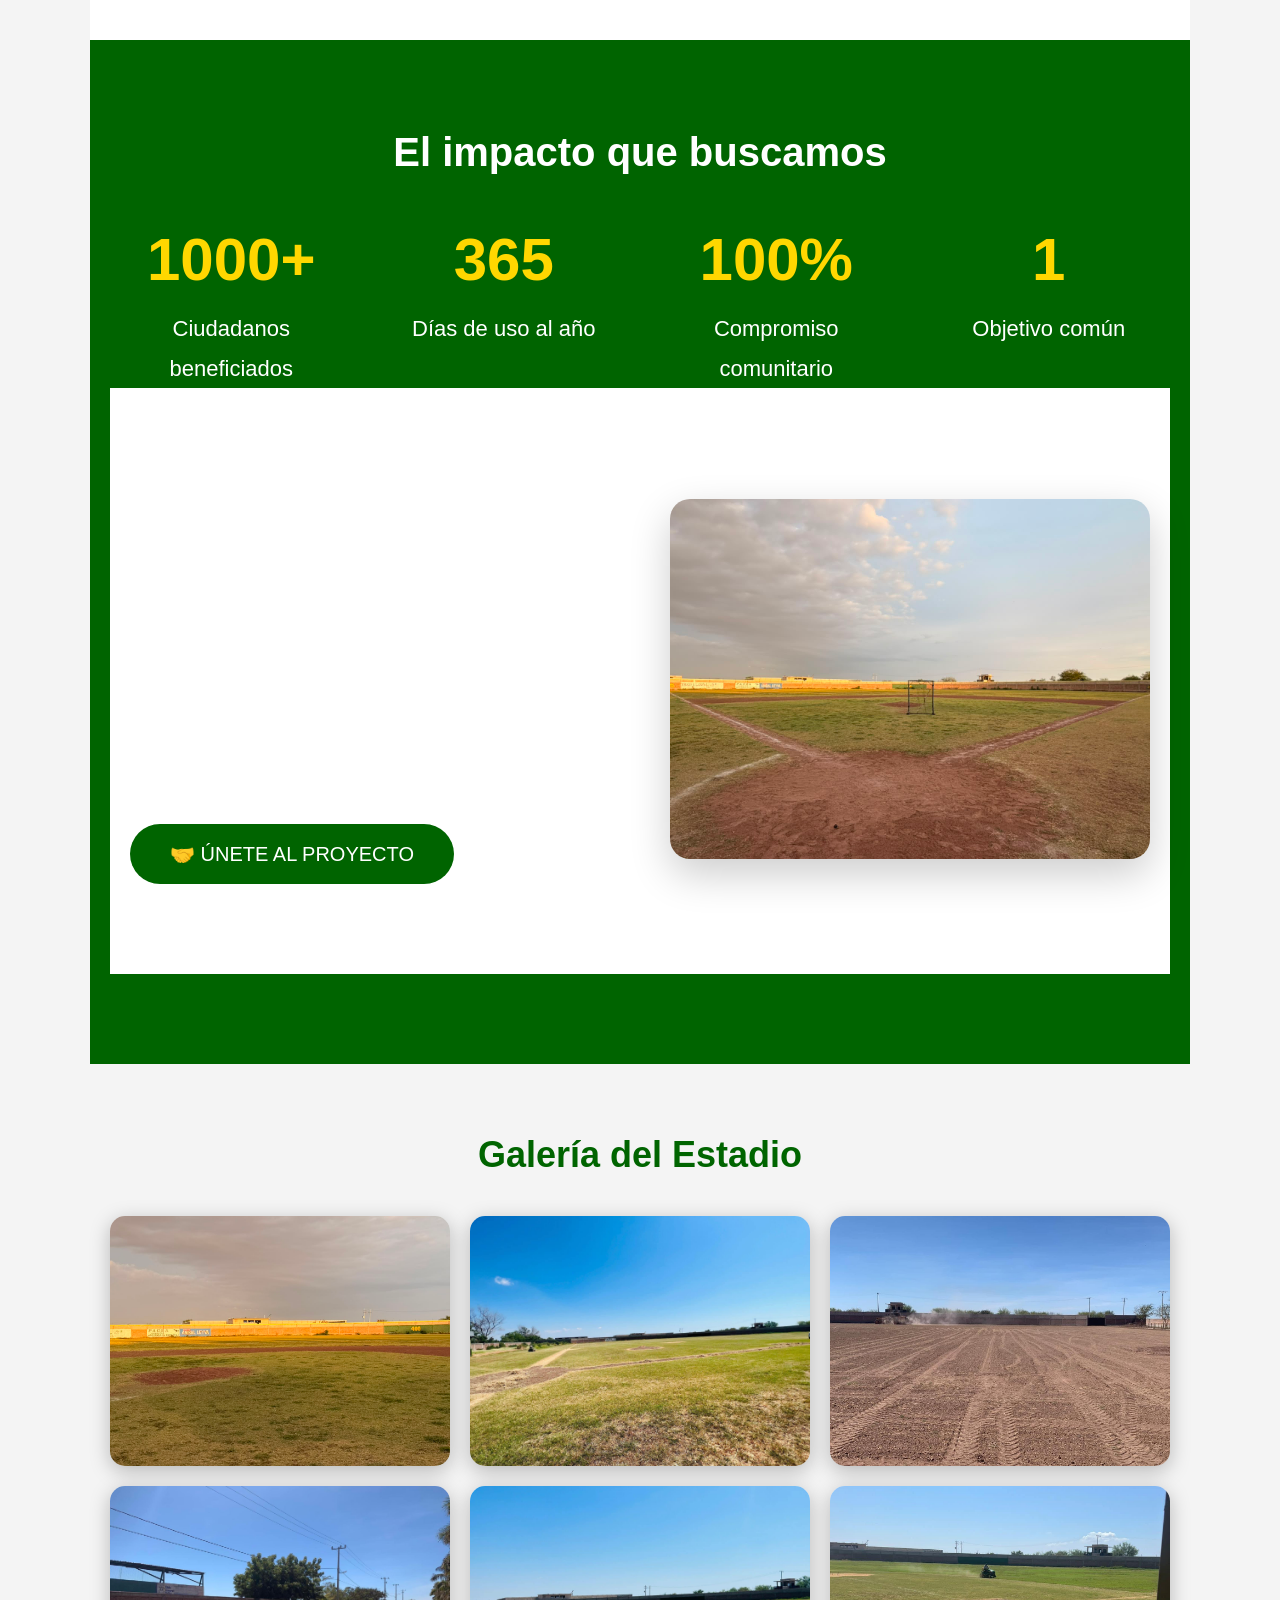
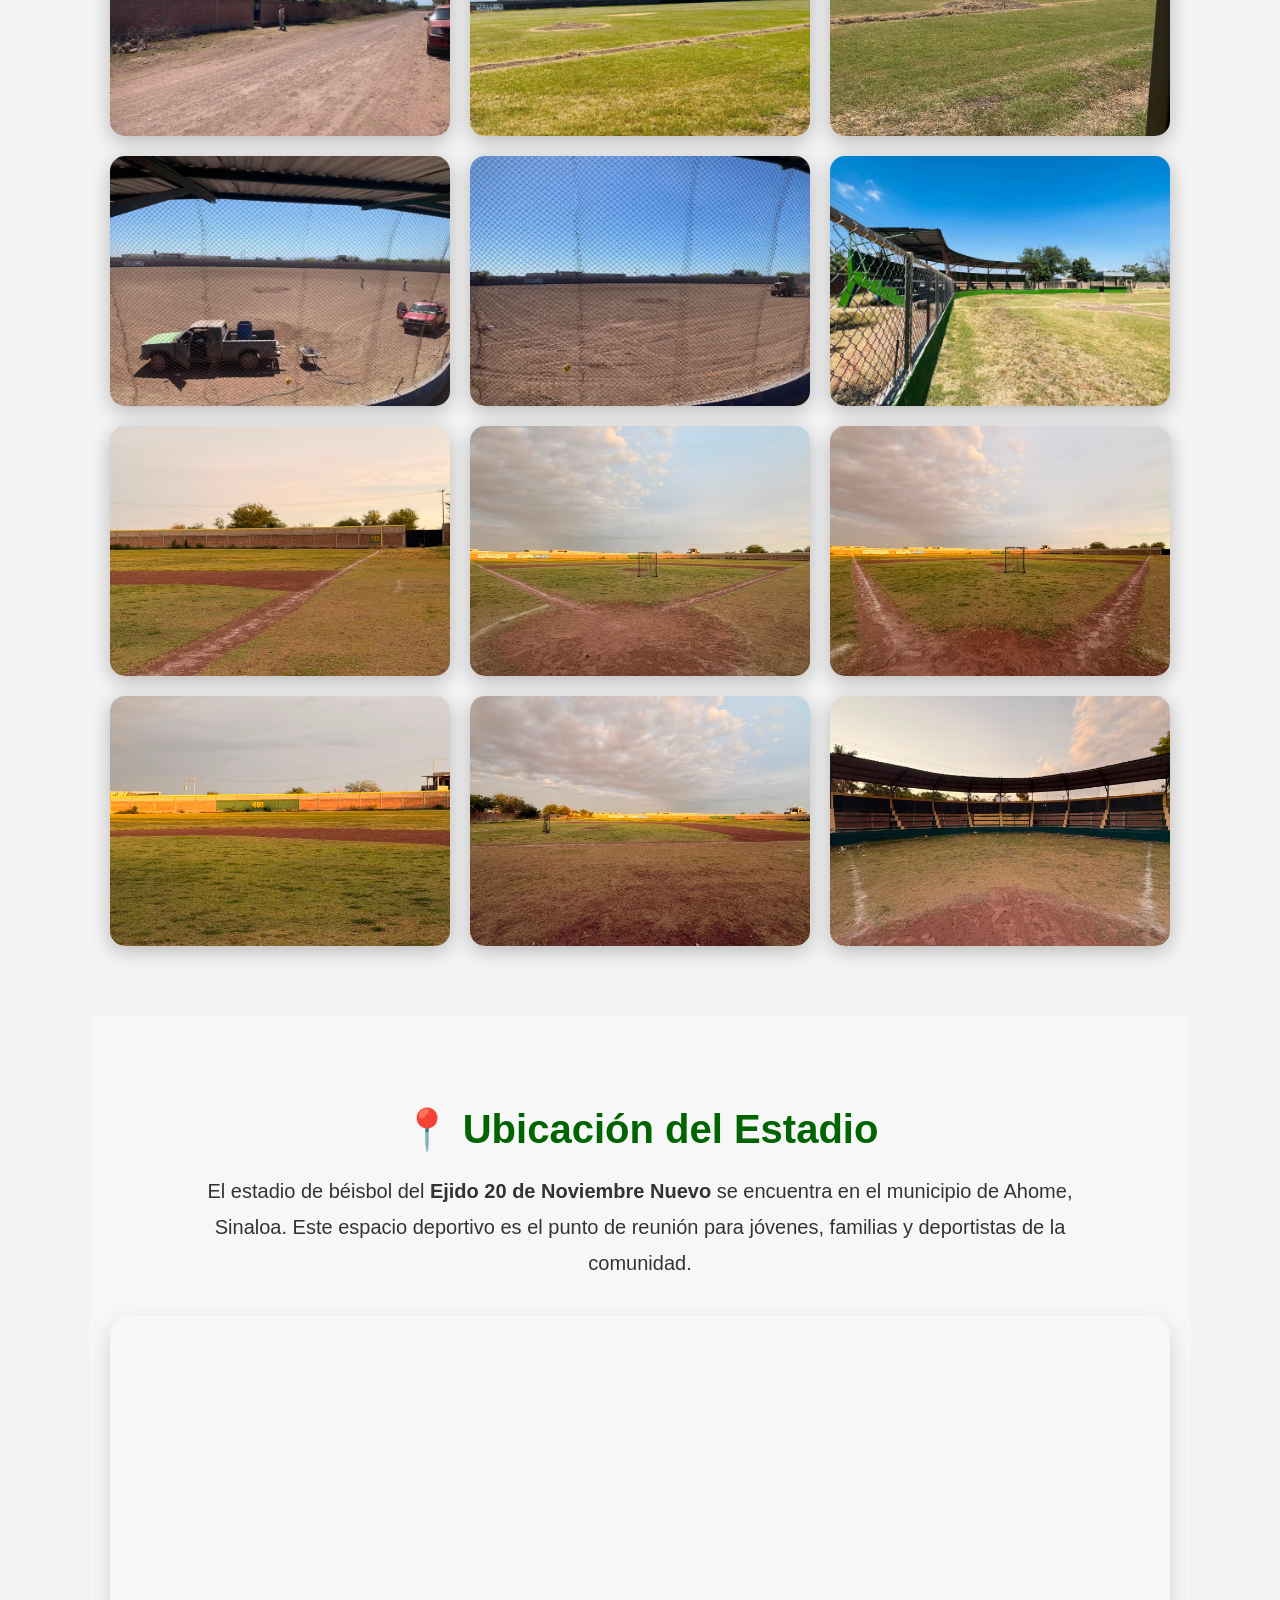
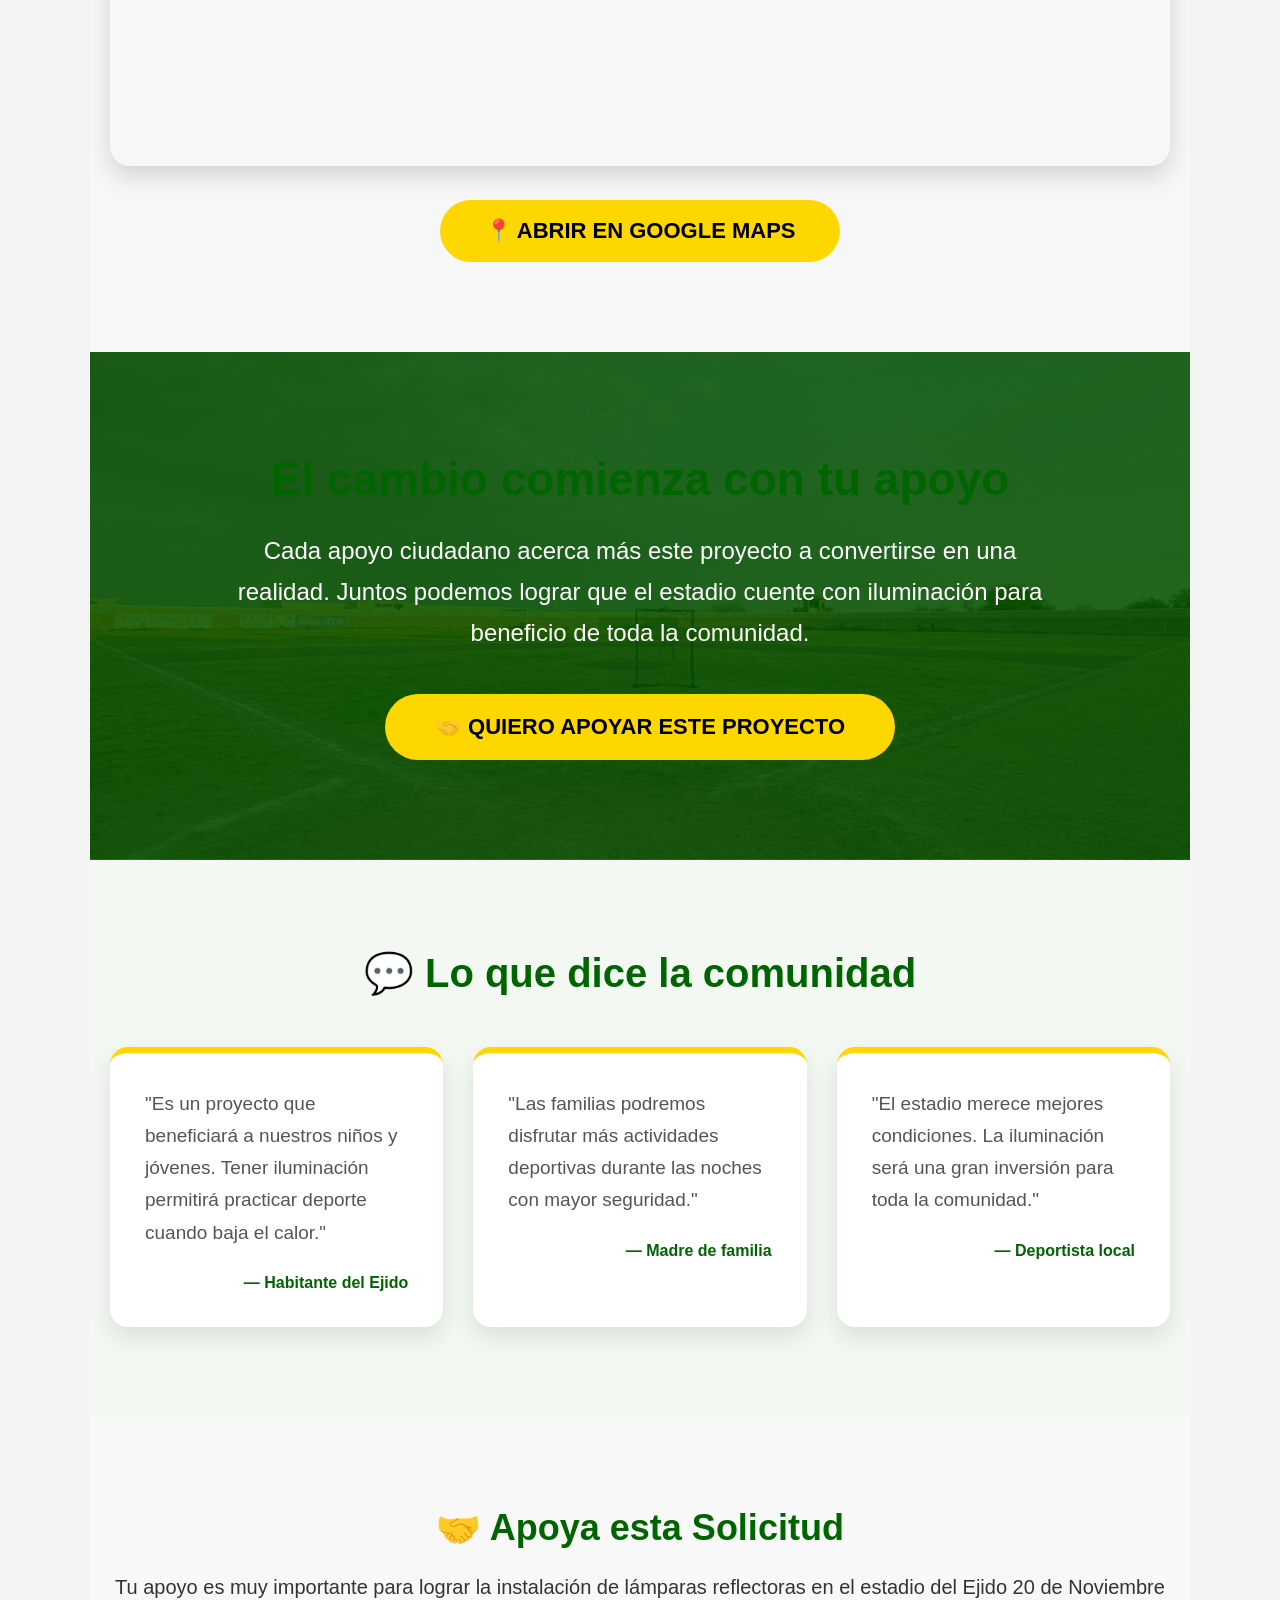
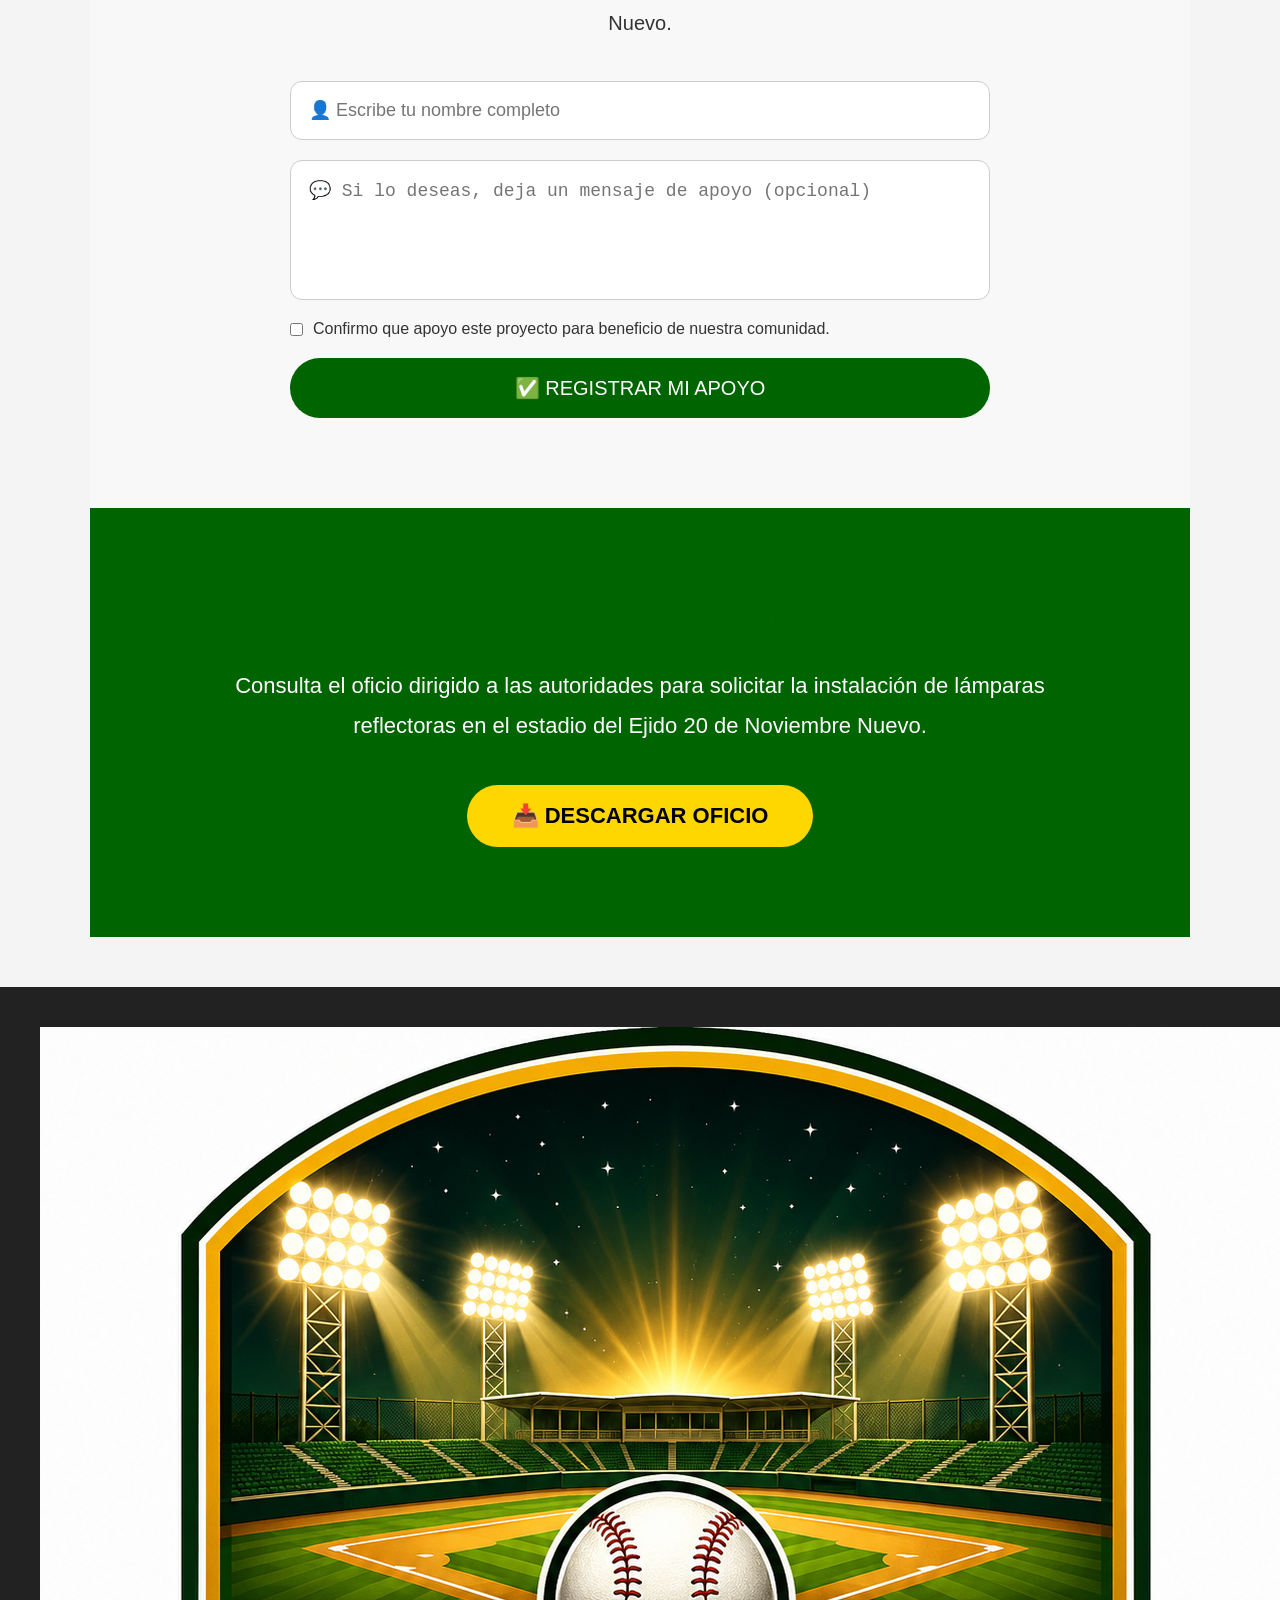
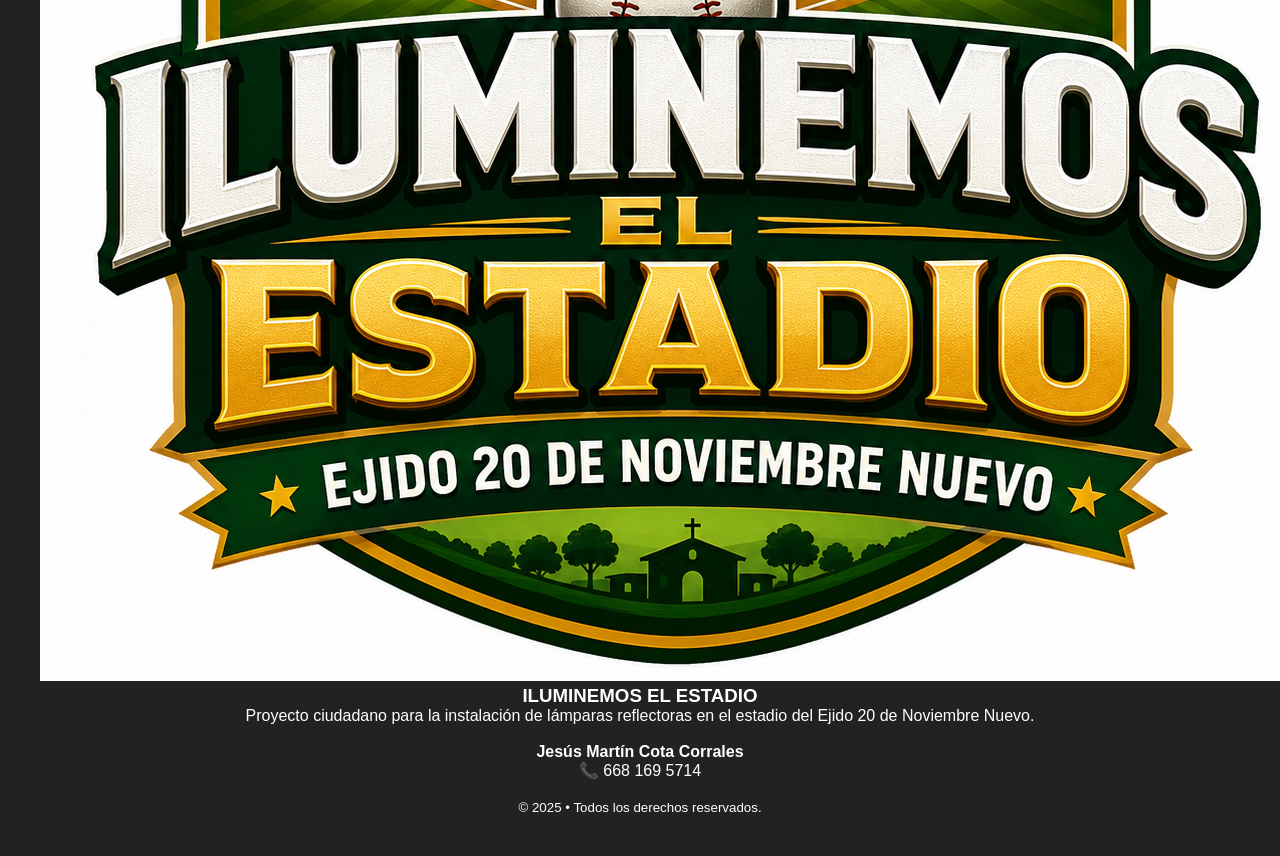
==== commit fb123dd3: "Corrige logo de WhatsApp" ====
--- a/index.html
+++ b/index.html
@@ -380,17 +380,21 @@
         reflectoras en el estadio del Ejido 20 de Noviembre Nuevo.
     </p>
 
-    <form class="formulario">
+    <form class="formulario"
+      action="https://script.google.com/macros/s/AKfycbzQ7hPok0iViTZK5ddHfrgwotYsmQQNc9fIyx3Gk0ybfM7n_SAUu1a1cA_WyYt9kUH2vw/exec"
+      method="POST"
+      target="iframeOculto">
 
         <input
-            type="text"
-            placeholder="👤 Escribe tu nombre completo"
-            required
-        >
-
-        <textarea
-            placeholder="💬 Si lo deseas, deja un mensaje de apoyo (opcional)"
-        ></textarea>
+    type="text"
+    name="nombre"
+    placeholder="👤 Escribe tu nombre completo"
+    required>
+
+<textarea
+    name="mensaje"
+    placeholder="💬 Si lo deseas, deja un mensaje de apoyo (opcional)">
+</textarea>
 
         <label class="check">
 
@@ -473,10 +477,15 @@
    class="whatsapp"
    target="_blank">
 
-    <!-- Tu SVG -->
+<svg xmlns="http://www.w3.org/2000/svg"
+     viewBox="0 0 32 32"
+     width="38"
+     height="38"
+     fill="white">
+<path d="M16 .396C7.163.396 0 7.559 0 16.396c0 2.837.743 5.605 2.154 8.044L0 32l7.773-2.037a15.92 15.92 0 008.227 2.269c8.837 0 16-7.163 16-16S24.837.396 16 .396zm0 29.06a13.01 13.01 0 01-6.633-1.815l-.475-.281-4.613 1.209 1.232-4.497-.31-.463A13.005 13.005 0 013.385 16.4C3.385 9.42 9.02 3.785 16 3.785S28.615 9.42 28.615 16.4 22.98 29.456 16 29.456zm7.356-9.791c-.402-.201-2.378-1.174-2.747-1.308-.369-.134-.637-.201-.906.201-.268.402-1.04 1.308-1.275 1.577-.235.268-.47.302-.872.101-.402-.201-1.697-.625-3.234-1.993-1.196-1.066-2.003-2.382-2.238-2.784-.235-.402-.025-.619.177-.82.182-.181.402-.47.604-.705.201-.235.268-.402.402-.671.134-.268.067-.503-.034-.705-.101-.201-.906-2.184-1.241-2.989-.325-.781-.656-.675-.906-.688l-.772-.013c-.268 0-.705.101-1.074.503-.369.402-1.409 1.376-1.409 3.355 0 1.98 1.442 3.891 1.643 4.159.201.268 2.838 4.337 6.878 6.082.961.414 1.711.661 2.296.846.964.306 1.842.263 2.536.16.774-.115 2.378-.972 2.714-1.912.335-.939.335-1.744.234-1.912-.101-.168-.369-.268-.772-.469z"/>
+</svg>
 
 </a>
-
 <!-- MENSAJE DE ÉXITO -->
 
 <div id="mensajeExito" class="mensaje-exito">
@@ -497,8 +506,12 @@
     </div>
 
 </div>
-<script src="assets/js/script.js"></script>
-
+<script type="module" src="assets/js/script.js"></script>
+<iframe
+    name="iframeOculto"
+    style="display:none;">
+</iframe>
+<iframe name="iframeOculto" style="display:none;"></iframe>
 </body>
 
 </html>
